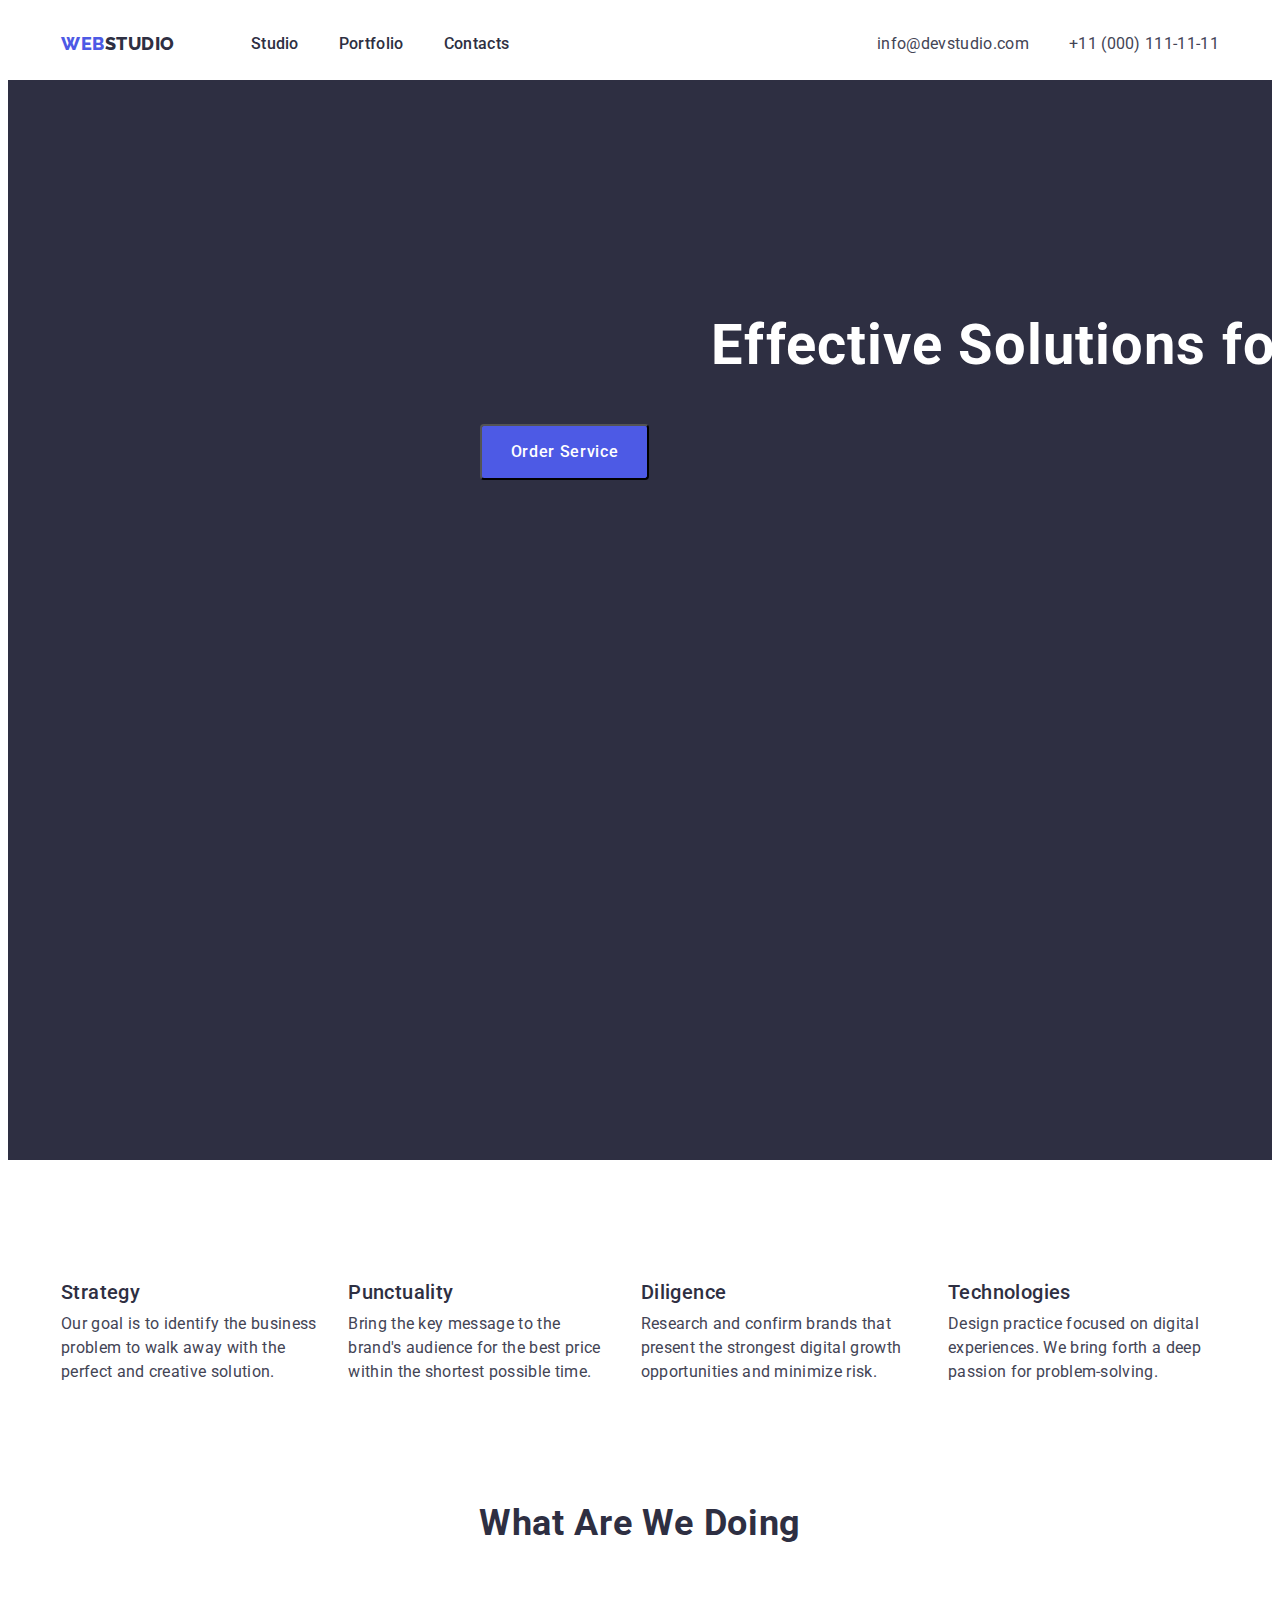
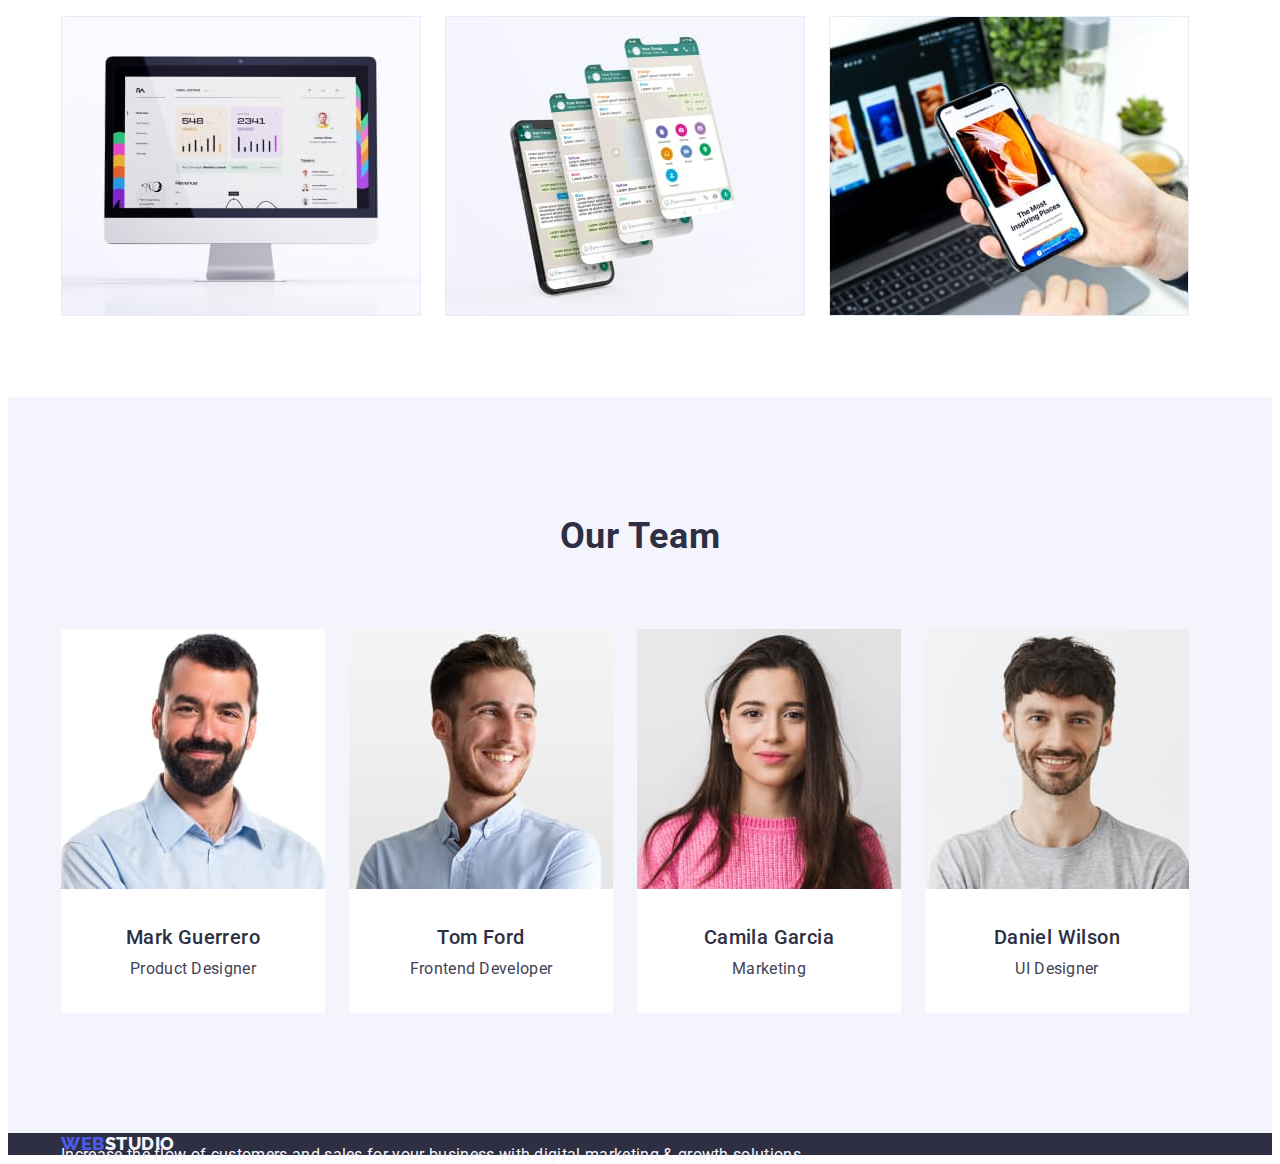
==== index.html @ 85c820a2 "finish" ====
<!DOCTYPE html>
<html lang="en">
  <head>
    <meta charset="UTF-8" />
    <meta http-equiv="X-UA-Compatible" content="IE=edge" />
    <meta name="viewport" content="width=device-width, initial-scale=1.0" />
    <title>WebStudio</title>
    <link rel="preconnect" href="https://fonts.googleapis.com" />
    <link rel="preconnect" href="https://fonts.gstatic.com" crossorigin />
    <link
      href="https://fonts.googleapis.com/css2?family=Raleway:wght@800&family=Roboto:wght@400;500;700&display=swap"
      rel="stylesheet"
    />
    <link
      rel="stylesheet"
      href="https://cdnjs.cloudflare.com/ajax/libs/modern-normalize/2.0.0/modern-normalize.min.css"
      integrity="sha512-4xo8blKMVCiXpTaLzQSLSw3KFOVPWhm/TRtuPVc4WG6kUgjH6J03IBuG7JZPkcWMxJ5huwaBpOpnwYElP/m6wg=="
      crossorigin="anonymous"
      referrerpolicy="no-referrer"
    />
    <link rel="stylesheet" href="./css/styles.css" />
  </head>
  <body>
    <header>
      <div class="container header-container">
        <nav class="header-nav">
          <a class="header-logo link" href="./index.html"
            >Web<span class="header-logo-studio">Studio</span></a
          >
          <ul class="header-list list">
            <li class="header-item">
              <a class="header-text link" href="./index.html">Studio</a>
            </li>
            <li class="header-item">
              <a class="header-text link" href="./portfolio.html">Portfolio</a>
            </li>
            <li class="header-item">
              <a class="header-text link" href="">Contacts</a>
            </li>
          </ul>
        </nav>
        <address class="header-address">
          <ul class="header-address-list list">
            <li class="header-address-item">
              <a
                class="header-address-link link"
                href="mailto:info@devstudio.com"
                >info@devstudio.com</a
              >
            </li>
            <li class="header-address-item">
              <a class="header-address-link link" href="tel:+110001111111"
                >+11 (000) 111-11-11</a
              >
            </li>
          </ul>
        </address>
      </div>
    </header>
    <main>
      <section class="main-section-button">
        <div class="container button-container">
          <h1 class="section-button-text">
            Effective Solutions for Your Business
          </h1>
          <button class="section-button" type="button">Order Service</button>
        </div>
      </section>
      <section>
        <div class="container intermedia-container">
          <h2 class="hidden-section" hidden>section2</h2>
          <ul class="intermedia-list list">
            <li class="intermedia-item">
              <h3 class="intermedia-name">Strategy</h3>
              <p class="intermedia-text">
                Our goal is to identify the business problem to walk away with
                the perfect and creative solution.
              </p>
            </li>
            <li class="intermedia-item">
              <h3 class="intermedia-name">Punctuality</h3>
              <p class="intermedia-text">
                Bring the key message to the brand's audience for the best price
                within the shortest possible time.
              </p>
            </li>
            <li class="intermedia-item">
              <h3 class="intermedia-name">Diligence</h3>
              <p class="intermedia-text">
                Research and confirm brands that present the strongest digital
                growth opportunities and minimize risk.
              </p>
            </li>
            <li class="intermedia-item">
              <h3 class="intermedia-name">Technologies</h3>
              <p class="intermedia-text">
                Design practice focused on digital experiences. We bring forth a
                deep passion for problem-solving.
              </p>
            </li>
          </ul>
        </div>
      </section>
      <section>
        <div class="container hover-container">
          <h2 class="hover">What are we doing</h2>
          <ul class="hover-list list">
            <li class="hover">
              <img
                src="./images/section-2-img-1.jpg"
                alt="media"
                width="360"
                height="300"
              />
            </li>
            <li class="hover">
              <img
                src="./images/section-2-img-2.jpg"
                alt="media"
                width="360"
                height="300"
              />
            </li>
            <li class="hover">
              <img
                src="./images/section-2-img-3.jpg"
                alt="media"
                width="360"
                height="300"
              />
            </li>
          </ul>
        </div>
      </section>
      <section class="section-team">
        <div class="container team-container">
          <h2 class="team">Our Team</h2>
          <ul class="team-list list">
            <li class="team-item">
              <img
                src="./images/team-1.jpg"
                alt="team"
                width="264"
                height="260"
              />
              <h3 class="team-name">Mark Guerrero</h3>
              <p class="team-text">Product Designer</p>
            </li>
            <li class="team-item">
              <img
                src="./images/team-2.jpg"
                alt="team"
                width="264"
                height="260"
              />
              <h3 class="team-name">Tom Ford</h3>
              <p class="team-text">Frontend Developer</p>
            </li>
            <li class="team-item">
              <img
                src="./images/team-3.jpg"
                alt="team"
                width="264"
                height="260"
              />
              <h3 class="team-name">Camila Garcia</h3>
              <p class="team-text">Marketing</p>
            </li>
            <li class="team-item">
              <img
                src="./images/team-4.jpg"
                alt="team"
                width="264"
                height="260"
              />
              <h3 class="team-name">Daniel Wilson</h3>
              <p class="team-text">UI Designer</p>
            </li>
          </ul>
        </div>
      </section>
    </main>
    <footer class="index-footer">
      <div class="container index-container">
        <a class="footer-logo link" href="./index.html"
          >Web<span class="footer-logo-studio">Studio</span></a
        >
        <p class="footer-text">
          Increase the flow of customers and sales for your business with
          digital marketing & growth solutions.
        </p>
      </div>
    </footer>
  </body>
</html>
---- css/styles.css ----
:root {
    --title-color: #2E2F42; 
    --iten-color: #434455;
    --logo-color: #4D5AE5;
    --about-color: #404BBF;
    --hero-color: #FFFFFF;
    --footer-text-color: #F4F4FD;
}

body {
    font-family: "Roboto", sans-serif;
    color: var(--iten-color);
    background-color: var(--hero-color);
}

p, h1, h2, h3, h4, h5, h6 {
    margin: 0;
}

ul, ol {
    margin: 0;
    padding: 0;
}

.list {
    list-style: none;
}

.link {
    text-decoration: none;
}

.container {
    width: 1158px;
    padding-left: 15px;
    padding-right: 15px;
    margin: 0 auto;
}

/* INDEX */

/* HEADER */

.header-container {
    display: flex;
    align-items: center;
    height: 72px;
}

.header-nav {
    display: flex;
    align-items: center;
}

.header-list {
    display: flex;
    gap: 40px;
}

.header-logo {
    font-family: 'Raleway', sans-serif;
    font-style: normal;
    font-weight: 800;
    font-size: 18px;
    line-height: 1.17;
    letter-spacing: 0.03em;
    text-transform: uppercase;
    color: var(--logo-color);
    margin-right: 76px;
}

.header-logo-studio {
    font-family: 'Raleway', sans-serif;
    font-style: normal;
    font-weight: 800;
    font-size: 18px;
    line-height: 1.17;
    letter-spacing: 0.03em;
    text-transform: uppercase;
    color: var(--title-color);
}

.header-nav {
    list-style: none;
}


.header-text {
    font-weight: 500;
    font-size: 16px;
    line-height: 1.5;
    letter-spacing: 0.02em;
    color: var(--title-color);
}

.header-text:hover,
.header-text:focus {
    color: var(--about-color);
}

/* ADDRESS */

.header-address-list {
    display: flex;
    align-items: center;
    gap: 40px;
}

.header-address {
    font-style: normal;
    margin-left: auto;
}

.header-address-link {
    font-size: 16px;
    line-height: 1.5;
    letter-spacing: 0.02em;
    color: var(--iten-color);
}

.header-address-link:hover,
.header-address-link:focus {
    color: var(--about-color);
}

/* BUTTON */

.button-container {
    padding-top: 188px;
    padding-right: 472px;
    padding-bottom: 292px;
    padding-left: 472px;
    height: 600px;
    width: 1440px;
}

.main-section-button {
    background-color: var(--title-color);
}

.section-button {
    width: 169px;
    height: 56px;
    font-family: 'Roboto', sans-serif;
    font-style: normal;
    font-weight: 500;
    font-size: 16px;
    line-height: 1.5;
    letter-spacing: 0.04em;
    color: var(--hero-color);
    cursor: pointer;
    background-color: var(--logo-color);
    margin-bottom: 48px;
    border-radius: 4px;
    min-width: 169px;
    
}

.section-button:hover, 
.section-button:focus {
    background-color: var(--about-color);
}

.section-button-text {
    font-weight: 700;
    font-size: 56px;
    line-height: 1.07;
    text-align: center;
    letter-spacing: 0.02em;
    color: var(--hero-color);
    min-width: 496px;
    margin: 48px;
    
}

/* INTERMEDIA */

.intermedia-list {
    display: flex;
    padding-top: 120px;
    padding-bottom: 120px;
    gap: 24px;
}

.intermedia-name {
    font-weight: 500;
    font-size: 20px;
    line-height: 1.2;
    letter-spacing: 0.02em;
    margin-bottom: 8px;
    color: var(--title-color)
    
}

.intermedia-text {
    font-size: 16px;
    line-height: 1.5;
    letter-spacing: 0.02em;
    color: var(--iten-color);
}

/* HOVER */

.hover-containe {
    display: flex;
    align-items: center;
    
}

.hover-list { 
    display: flex;
    align-items: center;
    gap: 24px;
}

.hover {
    font-weight: 700;
    font-size: 36px;
    line-height: 1.11;
    letter-spacing: 0.02em;
    text-transform: capitalize;
    color: var(--title-color);
    text-align: center;
    margin-bottom: 72px;
}

/* TEAM */

.section-team {
    background-color: var(--footer-text-color);
}

.team-item {
    background-color: var(--hero-color);
} 

.team-list {
    display: flex;
    margin-top: 72px;
    gap: 24px;
    padding-bottom: 120px;
}

.team {
    font-weight: 700;
    font-size: 36px;
    line-height: 1.11;
    letter-spacing: 0.02em;
    text-transform: capitalize;
    color: var(--title-color); 
    text-align: center;
    padding-top: 120px;
}


.team-name {
    font-weight: 500;
    font-size: 20px;
    line-height: 1.2;
    letter-spacing: 0.02em;
    color: var(--title-color);
    text-align: center;
    margin-top: 32px;
    margin-bottom: 8px;
}

.team-text {
    font-size: 16px;
    line-height: 1.5;
    letter-spacing: 0.02em;
    text-align: center;
    margin-bottom: 32px;
    color: var(--iten-color)  
}

/* FOOTER */

.index-container {

}

.index-footer {
    background-color: var(--title-color);
}

.footer-logo {
    font-family: 'Raleway', sans-serif;
    font-style: normal;
    font-weight: 800;
    font-size: 18px;
    line-height: 1.17;
    letter-spacing: 0.03em;
    text-transform: uppercase;
    color: var(--logo-color);
}

.footer-logo-studio {
    font-family: 'Raleway', sans-serif;
    font-style: normal;
    font-weight: 800;
    font-size: 18px;
    line-height: 1.17;
    letter-spacing: 0.03em;
    text-transform: uppercase;
    color: var(--footer-text-color);
}

.footer-text {
    font-size: 16px;
    line-height: 1.5px;
    letter-spacing: 0.02em;
    color: var(--footer-text-color); 
}

/* PORTFOLIO */

/* HEADER */

.logo {
    font-family: 'Raleway', sans-serif;
    font-style: normal;
    font-weight: 800;
    font-size: 18px;
    line-height: 1.17;
    letter-spacing: 0.03em;
    text-transform: uppercase;
    color: var(--logo-color);
}

.logo-stodio {
    font-family: 'Raleway', sans-serif;
    font-style: normal;
    font-weight: 800;
    font-size: 18px;
    line-height: 1.17;
    letter-spacing: 0.03em;
    text-transform: uppercase;
    color: var(--title-color);
}

.nav {
    display: flex;
    align-items: center;
}

.nav-list {
    display: flex;
    align-items: center;
}

.nav-text {
    font-weight: 500;
    font-size: 16px;
    line-height: 1.5;
    letter-spacing: 0.02em;
    color: var(--title-color);
}

.nav-text:hover,
.nav-text:focus {
    color: var(--about-color);
}

.address {
    font-style: normal;
    display: flex;
}

.address-list {
    list-style: none;
    display: flex;
    align-items: center;
}

.address-text {
    font-size: 16px;
    line-height: 1.5;
    letter-spacing: 0.02em;
    color: var(--iten-color);
}

.address-text:hover,
.address-text:focus {
    color: var(--about-color);
}

/* FILTERS */

.filters-list {
    display: flex;
    gap: 24px;
}

.button {
    min-width: 69px;
    height: 48px;  
    font-family: 'Roboto', sans-serif;
    font-style: normal;
    font-weight: 500;
    font-size: 16px;
    line-height: 1.5;
    letter-spacing: 0.04em;
    color: var(--logo-color);
    cursor: pointer;
    background-color: var(--footer-text-color);
}

.button:hover,
.button:focus {
    background-color: var(--about-color);
    color: var(--hero-color)
    
}

/* ROW */

.row-list {
    list-style: none;
}

.row-link {
    text-decoration: none;
}

.row-name {
    font-weight: 500;
    font-size: 20px;
    line-height: 1.2;
    letter-spacing: 0.02em;
    color: var(--title-color);
}

.row-text {
    color: var(--iten-color);
    font-size: 16px;
    line-height: 1.5;
    letter-spacing: 0.02em; 
}

/* FOOTER */

.portfolio-footer {
    background-color: var(--title-color);
}

.portfolio-logo {
    font-family: 'Raleway', sans-serif;
    font-style: normal;
    font-weight: 800;
    font-size: 18px;
    line-height: 1.17;
    letter-spacing: 0.03em;
    text-transform: uppercase;
    color: var(--logo-color);
}

.portfolio-logo-studio {
    color: var(--footer-text-color);
}

.portfolio-footer-tex {
    font-size: 16px;
    line-height: 1.5;
    letter-spacing: 0.02em;
    color: var(--footer-text-color)
}
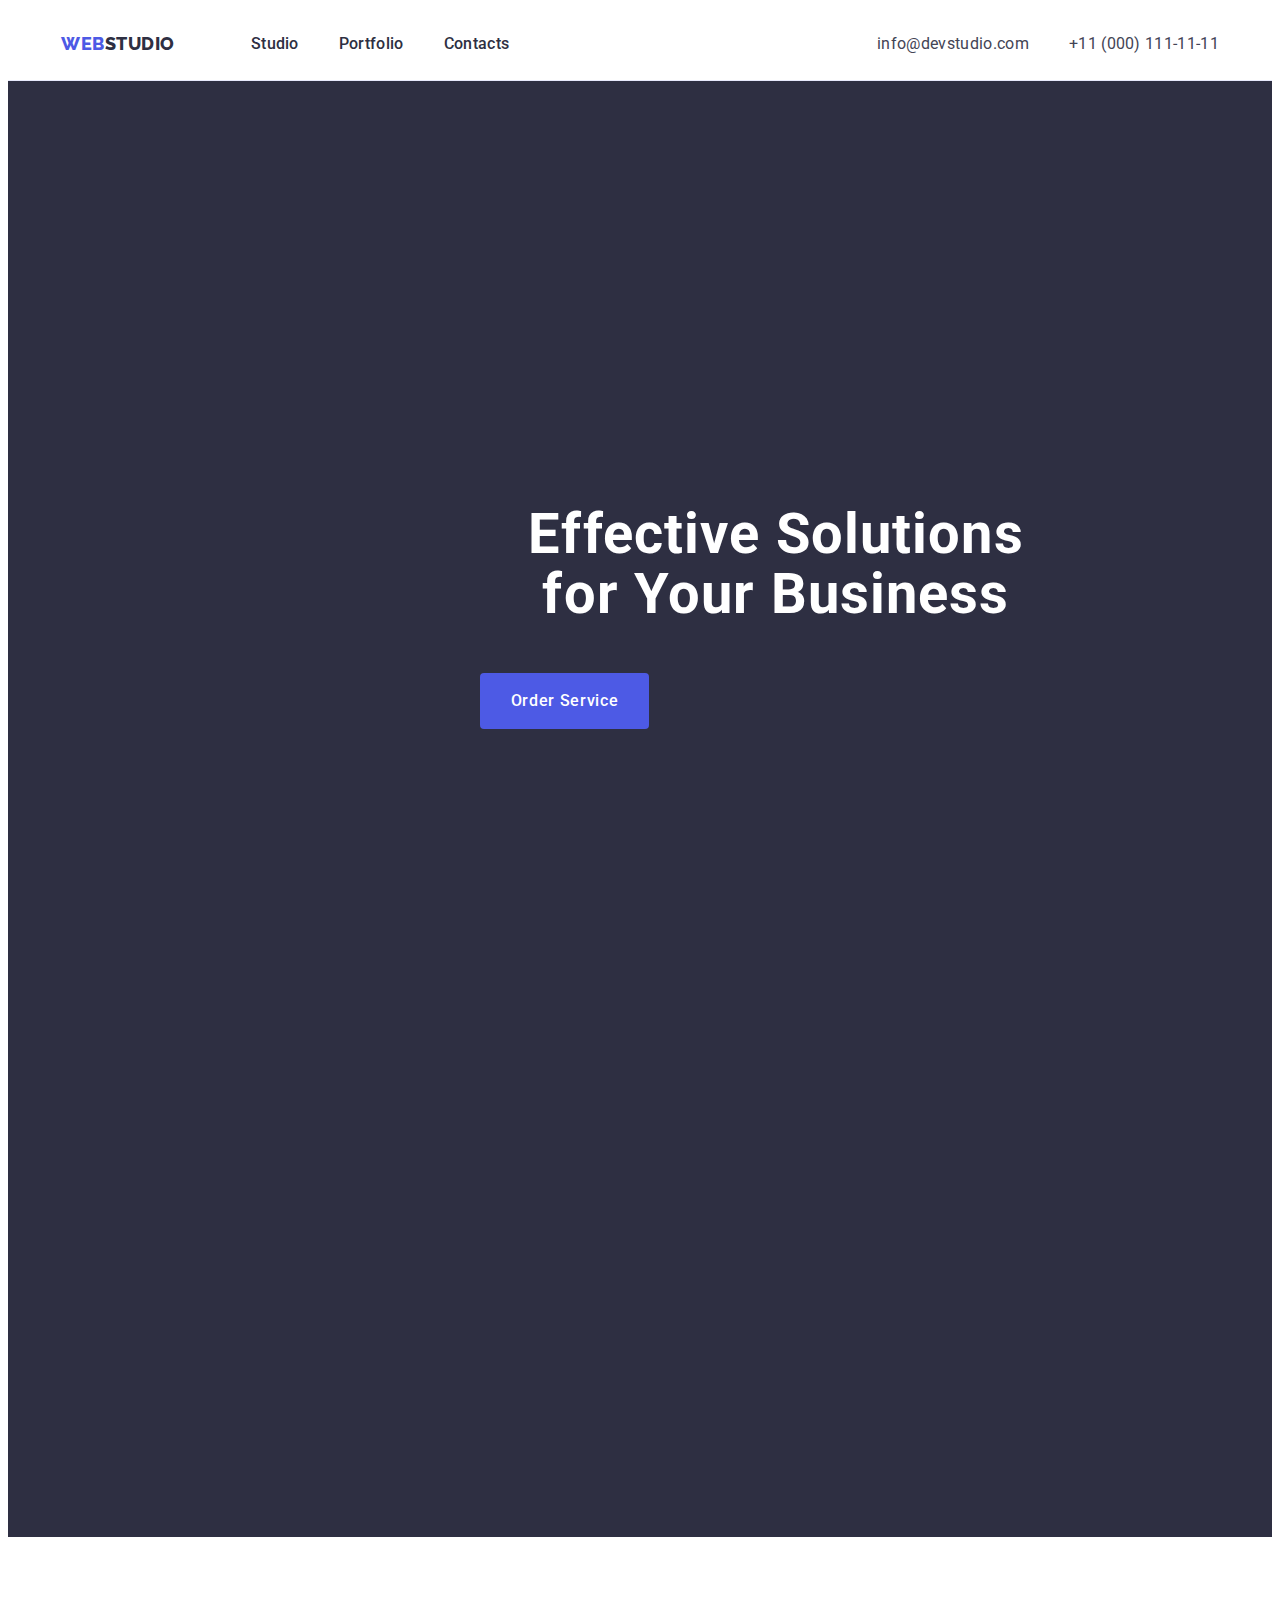
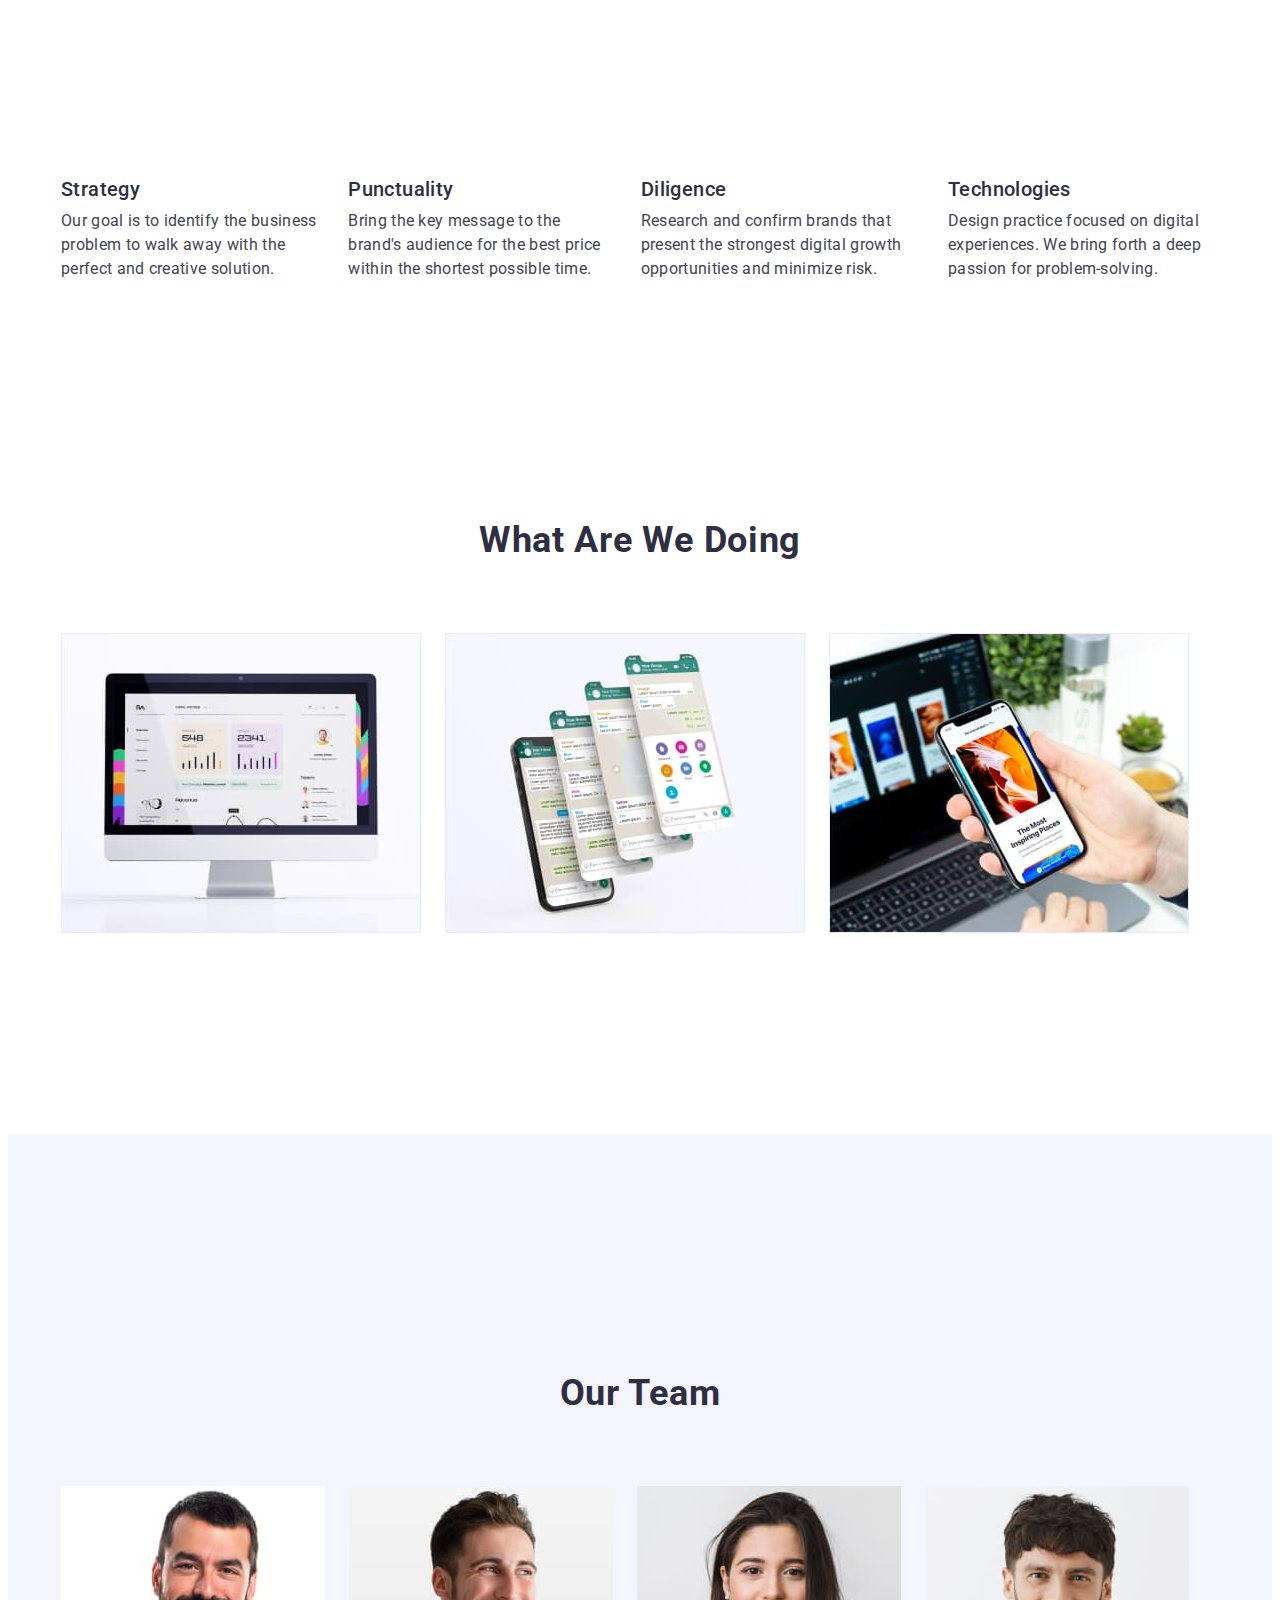
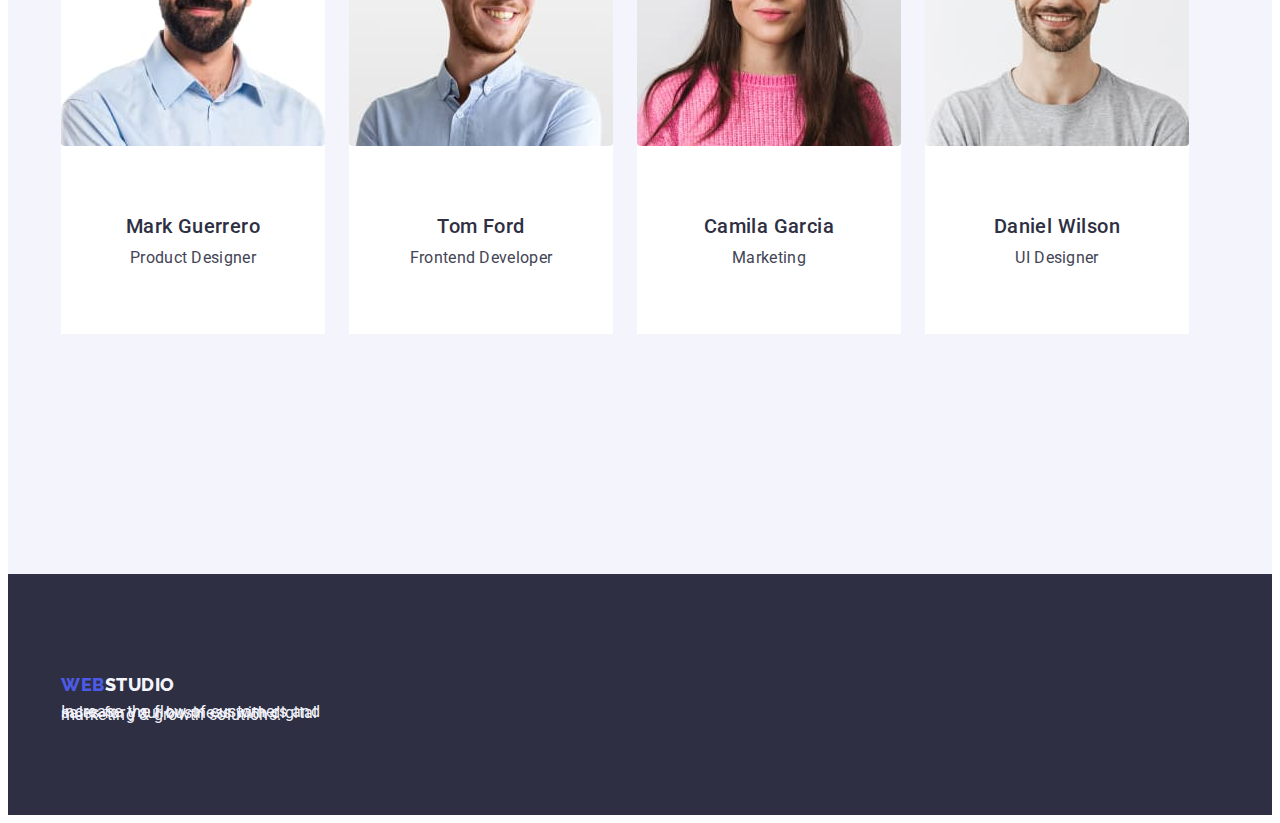
==== commit 830126b4: "finish" ====
--- a/index.html
+++ b/index.html
@@ -21,7 +21,7 @@
     <link rel="stylesheet" href="./css/styles.css" />
   </head>
   <body>
-    <header>
+    <header class="header-index">
       <div class="container header-container">
         <nav class="header-nav">
           <a class="header-logo link" href="./index.html"
@@ -66,7 +66,7 @@
           <button class="section-button" type="button">Order Service</button>
         </div>
       </section>
-      <section>
+      <section class="section-intermedia">
         <div class="container intermedia-container">
           <h2 class="hidden-section" hidden>section2</h2>
           <ul class="intermedia-list list">
@@ -101,7 +101,7 @@
           </ul>
         </div>
       </section>
-      <section>
+      <section class="section-hover">
         <div class="container hover-container">
           <h2 class="hover">What are we doing</h2>
           <ul class="hover-list list">
@@ -138,43 +138,55 @@
           <ul class="team-list list">
             <li class="team-item">
               <img
+                class="team-img"
                 src="./images/team-1.jpg"
                 alt="team"
                 width="264"
                 height="260"
               />
-              <h3 class="team-name">Mark Guerrero</h3>
-              <p class="team-text">Product Designer</p>
-            </li>
-            <li class="team-item">
-              <img
+              <div class="team-text-container">
+                <h3 class="team-name">Mark Guerrero</h3>
+                <p class="team-text">Product Designer</p>
+              </div>
+            </li>
+            <li class="team-item">
+              <img
+                class="team-img"
                 src="./images/team-2.jpg"
                 alt="team"
                 width="264"
                 height="260"
               />
-              <h3 class="team-name">Tom Ford</h3>
-              <p class="team-text">Frontend Developer</p>
-            </li>
-            <li class="team-item">
-              <img
+              <div class="team-text-container">
+                <h3 class="team-name">Tom Ford</h3>
+                <p class="team-text">Frontend Developer</p>
+              </div>
+            </li>
+            <li class="team-item">
+              <img
+                class="team-img"
                 src="./images/team-3.jpg"
                 alt="team"
                 width="264"
                 height="260"
               />
-              <h3 class="team-name">Camila Garcia</h3>
-              <p class="team-text">Marketing</p>
-            </li>
-            <li class="team-item">
-              <img
+              <div class="team-text-container">
+                <h3 class="team-name">Camila Garcia</h3>
+                <p class="team-text">Marketing</p>
+              </div>
+            </li>
+            <li class="team-item">
+              <img
+                class="team-img"
                 src="./images/team-4.jpg"
                 alt="team"
                 width="264"
                 height="260"
               />
-              <h3 class="team-name">Daniel Wilson</h3>
-              <p class="team-text">UI Designer</p>
+              <div class="team-text-container">
+                <h3 class="team-name">Daniel Wilson</h3>
+                <p class="team-text">UI Designer</p>
+              </div>
             </li>
           </ul>
         </div>
--- a/css/styles.css
+++ b/css/styles.css
@@ -41,6 +41,10 @@
 
 /* HEADER */
 
+.header-index {
+    border-bottom: 1px solid #e7e9fc;
+}
+
 .header-container {
     display: flex;
     align-items: center;
@@ -90,7 +94,8 @@
     font-size: 16px;
     line-height: 1.5;
     letter-spacing: 0.02em;
-    color: var(--title-color);
+    color: var(--title-color); 
+    padding: 24px 0 24px
 }
 
 .header-text:hover,
@@ -124,6 +129,10 @@
 }
 
 /* BUTTON */
+
+.main-section-button {
+    padding: 188px 0 188px;
+}
 
 .button-container {
     padding-top: 188px;
@@ -153,7 +162,8 @@
     margin-bottom: 48px;
     border-radius: 4px;
     min-width: 169px;
-    
+    display: block;
+    border: none;
 }
 
 .section-button:hover, 
@@ -168,12 +178,16 @@
     text-align: center;
     letter-spacing: 0.02em;
     color: var(--hero-color);
-    min-width: 496px;
+    max-width: 496px;
     margin: 48px;
     
 }
 
 /* INTERMEDIA */
+
+.section-intermedia {
+    padding: 120px 0 120px;
+}
 
 .intermedia-list {
     display: flex;
@@ -188,8 +202,8 @@
     line-height: 1.2;
     letter-spacing: 0.02em;
     margin-bottom: 8px;
-    color: var(--title-color)
-    
+    width: calc((100% - 72px) / 4);
+    color: var(--title-color);
 }
 
 .intermedia-text {
@@ -200,6 +214,10 @@
 }
 
 /* HOVER */
+
+.section-hover {
+    padding-bottom: 120px;
+}
 
 .hover-containe {
     display: flex;
@@ -228,6 +246,15 @@
 
 .section-team {
     background-color: var(--footer-text-color);
+    padding: 120px 0 120px;
+}
+
+.team-img {
+    border-radius: 0px 0px 4px 4px;
+}
+
+.team-text-container {
+    padding: 32px 16px;
 }
 
 .team-item {
@@ -250,6 +277,7 @@
     color: var(--title-color); 
     text-align: center;
     padding-top: 120px;
+    margin-bottom: 72px;
 }
 
 
@@ -275,12 +303,10 @@
 
 /* FOOTER */
 
-.index-container {
-
-}
 
 .index-footer {
     background-color: var(--title-color);
+    padding: 100px 0;
 }
 
 .footer-logo {
@@ -292,6 +318,8 @@
     letter-spacing: 0.03em;
     text-transform: uppercase;
     color: var(--logo-color);
+    display: inline-block;
+    margin-bottom: 16px;
 }
 
 .footer-logo-studio {
@@ -309,13 +337,22 @@
     font-size: 16px;
     line-height: 1.5px;
     letter-spacing: 0.02em;
-    color: var(--footer-text-color); 
+    color: var(--footer-text-color);
+    max-width: 264px; 
 }
 
 /* PORTFOLIO */
 
 /* HEADER */
 
+.header-portfolio {
+    border-bottom: 1px solid #e7e9fc;
+}
+
+.prt-header-container {
+    display: flex;
+}
+
 .logo {
     font-family: 'Raleway', sans-serif;
     font-style: normal;
@@ -325,6 +362,7 @@
     letter-spacing: 0.03em;
     text-transform: uppercase;
     color: var(--logo-color);
+    margin-right: 76px;
 }
 
 .logo-stodio {
@@ -345,7 +383,7 @@
 
 .nav-list {
     display: flex;
-    align-items: center;
+    gap: 40px;
 }
 
 .nav-text {
@@ -354,6 +392,7 @@
     line-height: 1.5;
     letter-spacing: 0.02em;
     color: var(--title-color);
+    padding: 24px 0;
 }
 
 .nav-text:hover,
@@ -369,7 +408,8 @@
 .address-list {
     list-style: none;
     display: flex;
-    align-items: center;
+    gap: 40px;
+    margin-left: 332px;
 }
 
 .address-text {
@@ -386,9 +426,16 @@
 
 /* FILTERS */
 
+.filters {
+    padding-top: 96px;
+    padding-bottom: 120px;
+}
+
 .filters-list {
     display: flex;
     gap: 24px;
+    justify-content: center;
+    margin-bottom: 72px;
 }
 
 .button {
@@ -403,19 +450,26 @@
     color: var(--logo-color);
     cursor: pointer;
     background-color: var(--footer-text-color);
+    padding: 12px 24px;
+    border: 1px solid #e7e9fc;
+    border-radius: 4px;
 }
 
 .button:hover,
 .button:focus {
     background-color: var(--about-color);
-    color: var(--hero-color)
-    
+    color: var(--hero-color);
+    border: 1px solid transparent;
 }
 
 /* ROW */
 
 .row-list {
     list-style: none;
+    display: flex;
+    flex-wrap: wrap;
+    column-gap: 24px;
+    row-gap: 48px;
 }
 
 .row-link {
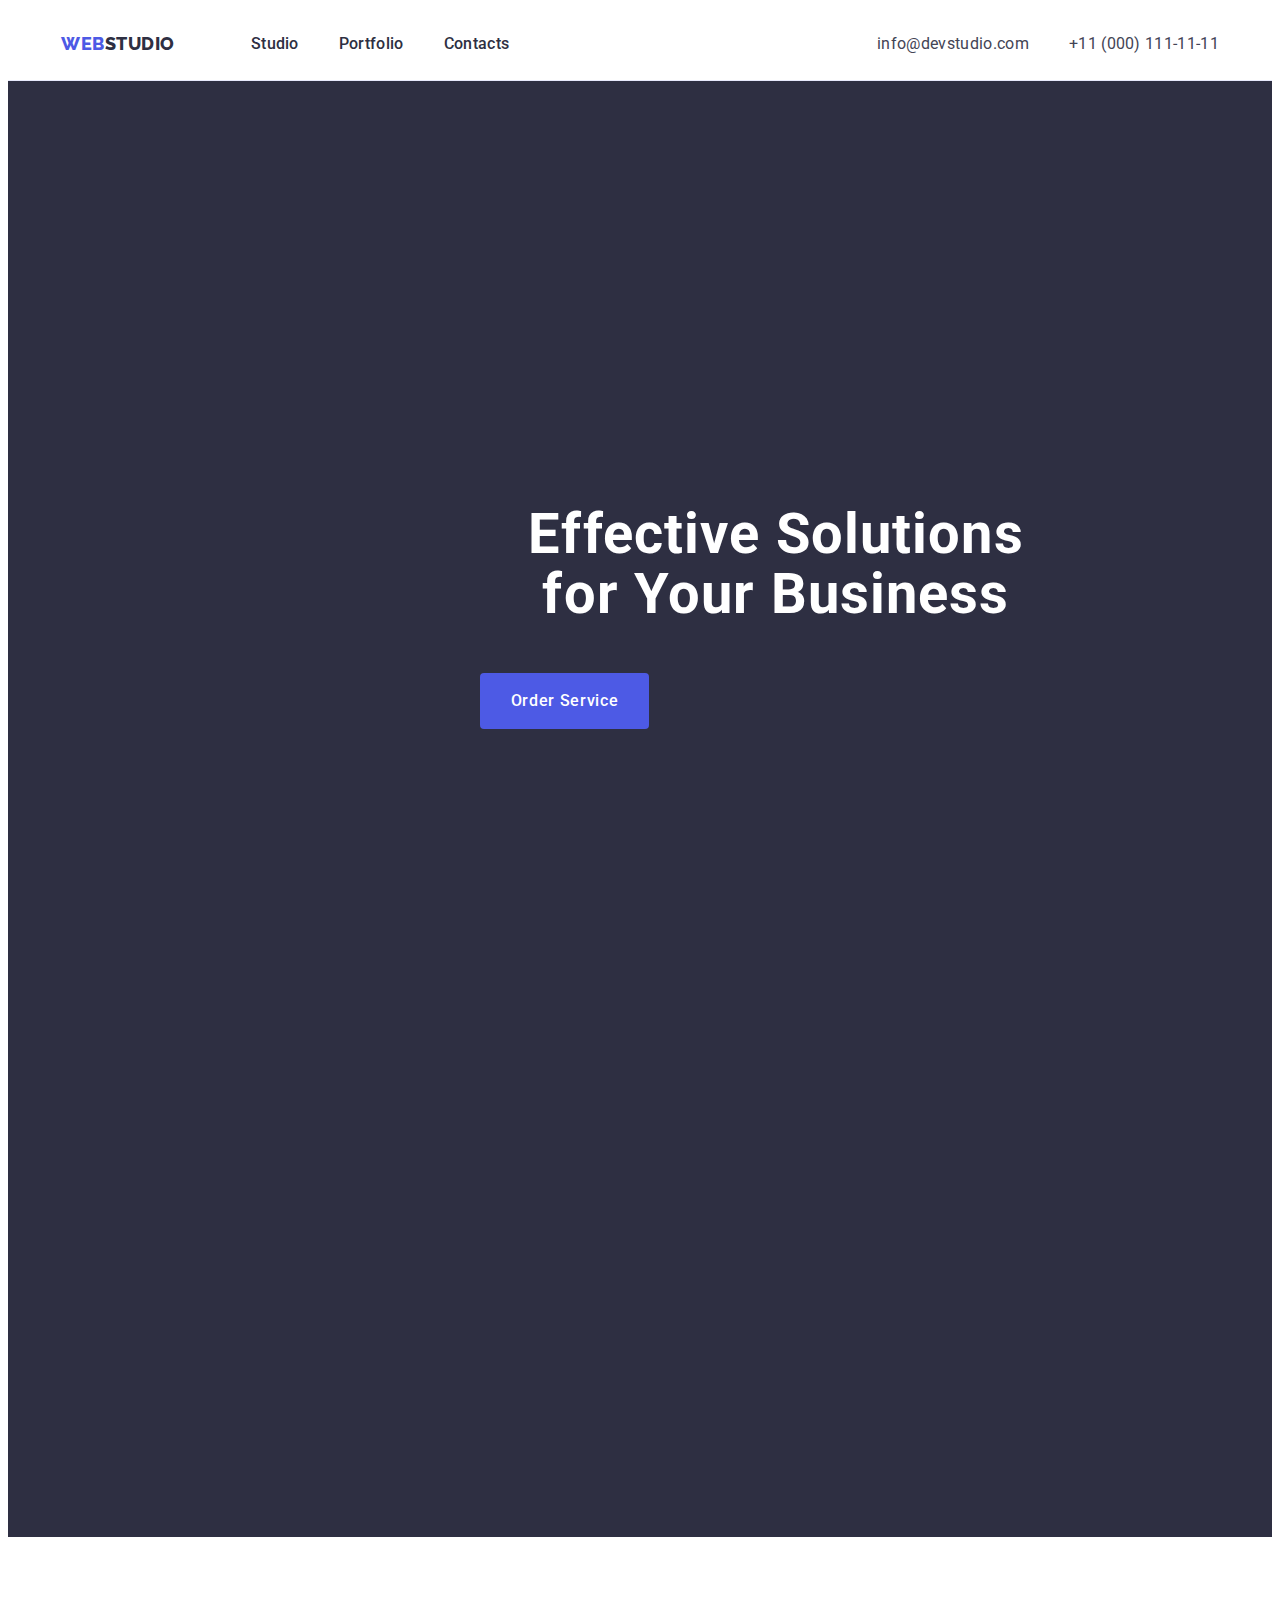
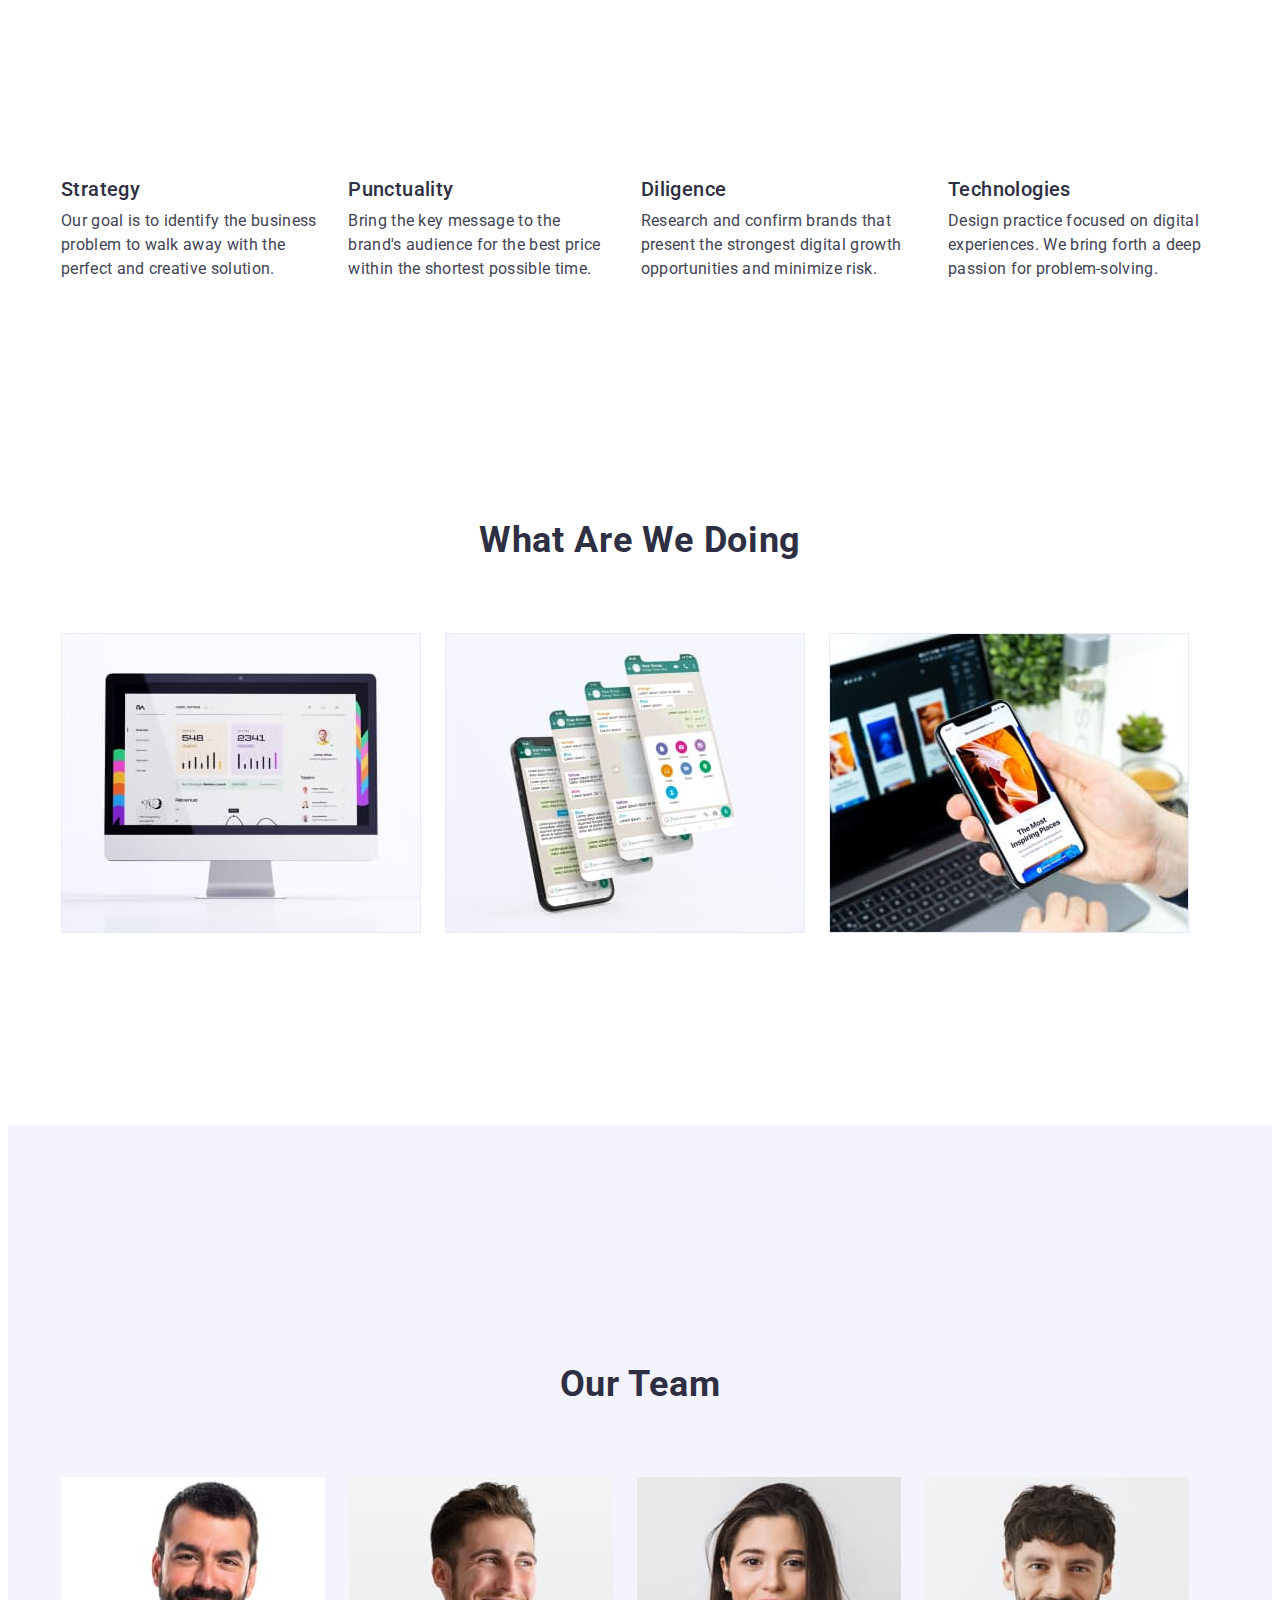
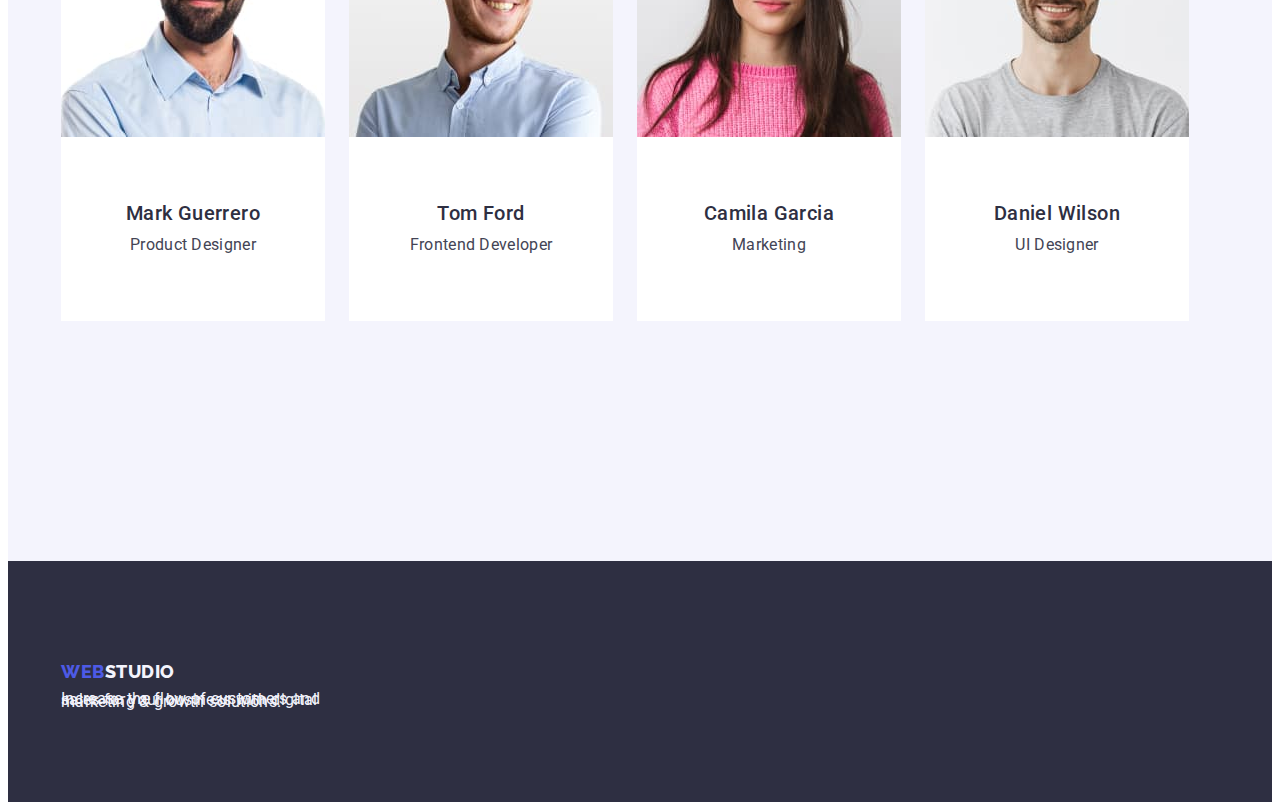
==== commit 62edf080: "finish" ====
--- a/index.html
+++ b/index.html
@@ -107,6 +107,7 @@
           <ul class="hover-list list">
             <li class="hover">
               <img
+                class="team-img"
                 src="./images/section-2-img-1.jpg"
                 alt="media"
                 width="360"
@@ -115,6 +116,7 @@
             </li>
             <li class="hover">
               <img
+                class="team-img"
                 src="./images/section-2-img-2.jpg"
                 alt="media"
                 width="360"
@@ -123,6 +125,7 @@
             </li>
             <li class="hover">
               <img
+                class="team-img"
                 src="./images/section-2-img-3.jpg"
                 alt="media"
                 width="360"
--- a/css/styles.css
+++ b/css/styles.css
@@ -185,6 +185,12 @@
 
 /* INTERMEDIA */
 
+.visually-hedden
+
+.hidden-section {
+
+}
+
 .section-intermedia {
     padding: 120px 0 120px;
 }
@@ -202,7 +208,7 @@
     line-height: 1.2;
     letter-spacing: 0.02em;
     margin-bottom: 8px;
-    width: calc((100% - 72px) / 4);
+    width: calc((100%-72px)/4);
     color: var(--title-color);
 }
 
@@ -250,7 +256,7 @@
 }
 
 .team-img {
-    border-radius: 0px 0px 4px 4px;
+    display: block;
 }
 
 .team-text-container {
@@ -464,6 +470,21 @@
 
 /* ROW */
 
+.row-link {
+    width: calc((100%-48px)/3);
+}
+
+.row-img {
+    padding: 32px 16px;
+    border: 1px solid #e7e9fc;
+    border-top: none;
+    margin-bottom: 8px;
+}
+
+.img-portfolio {
+    display: block;
+}
+
 .row-list {
     list-style: none;
     display: flex;
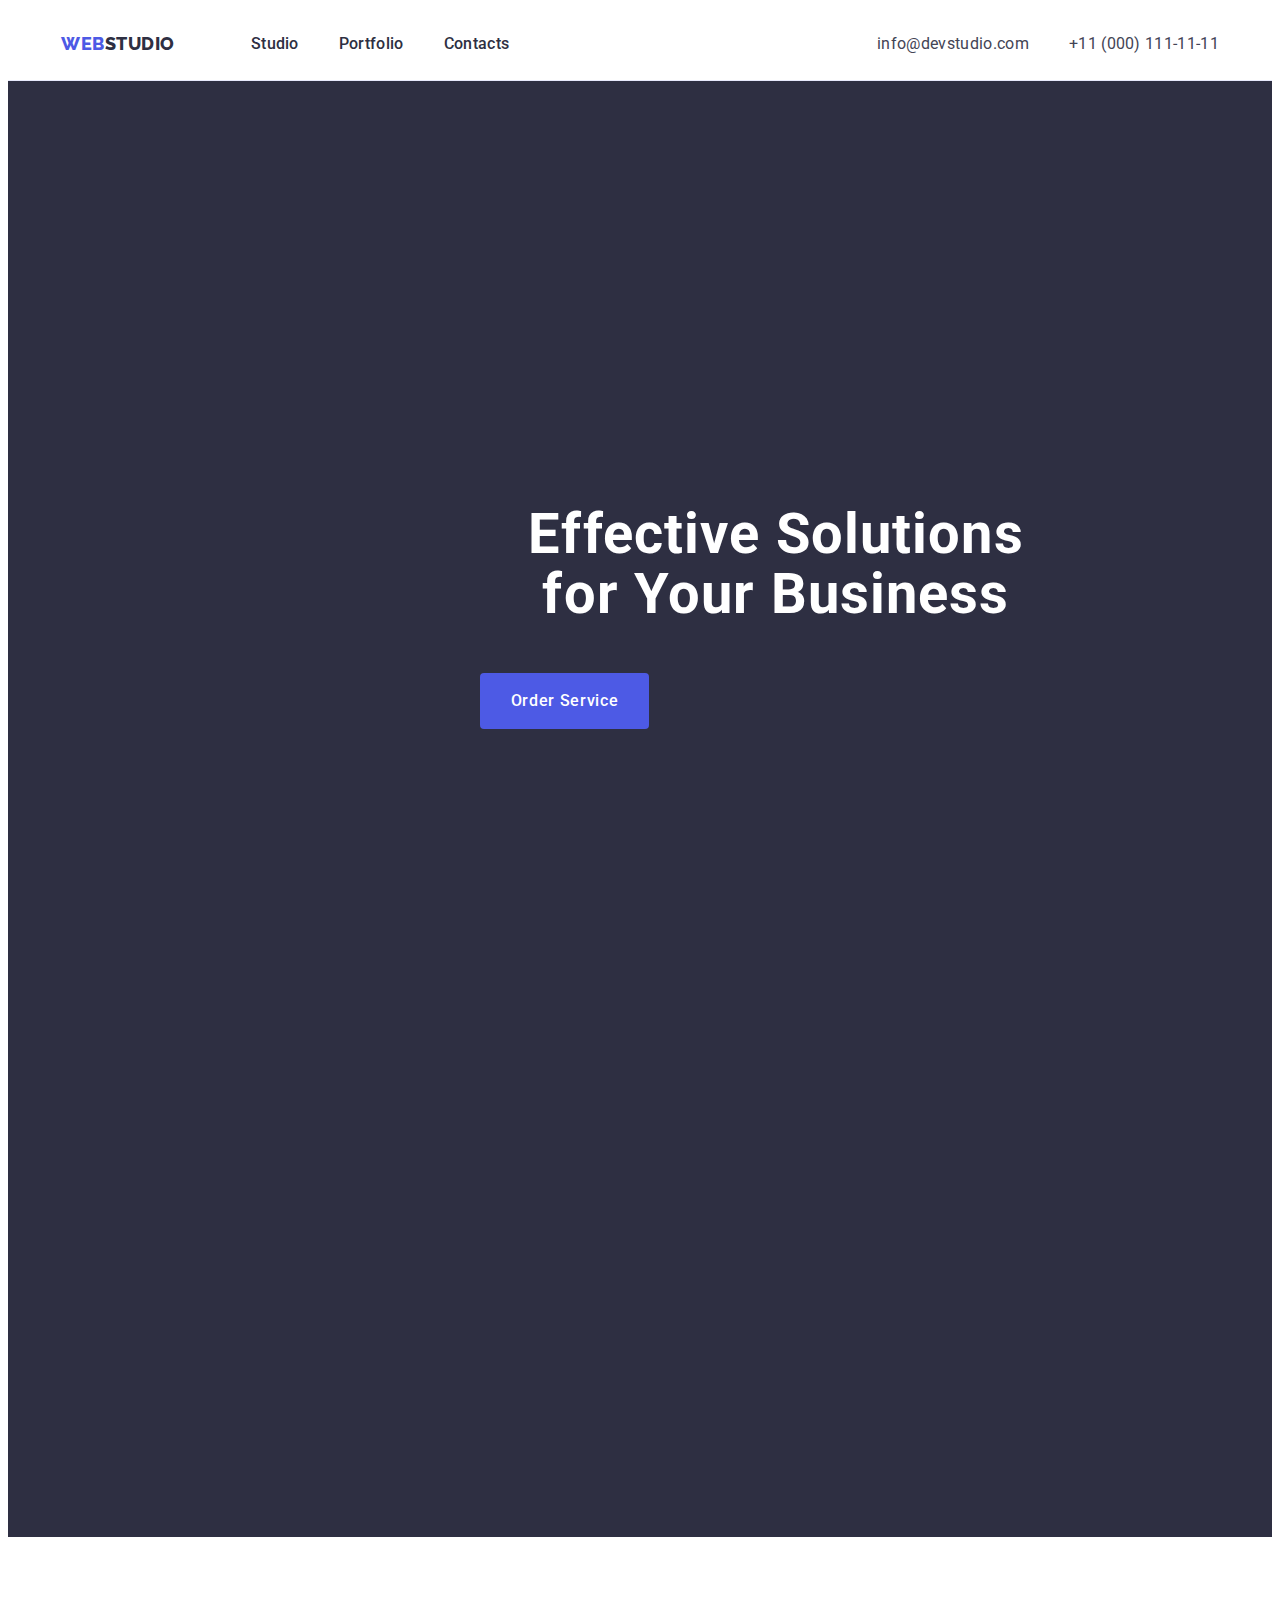
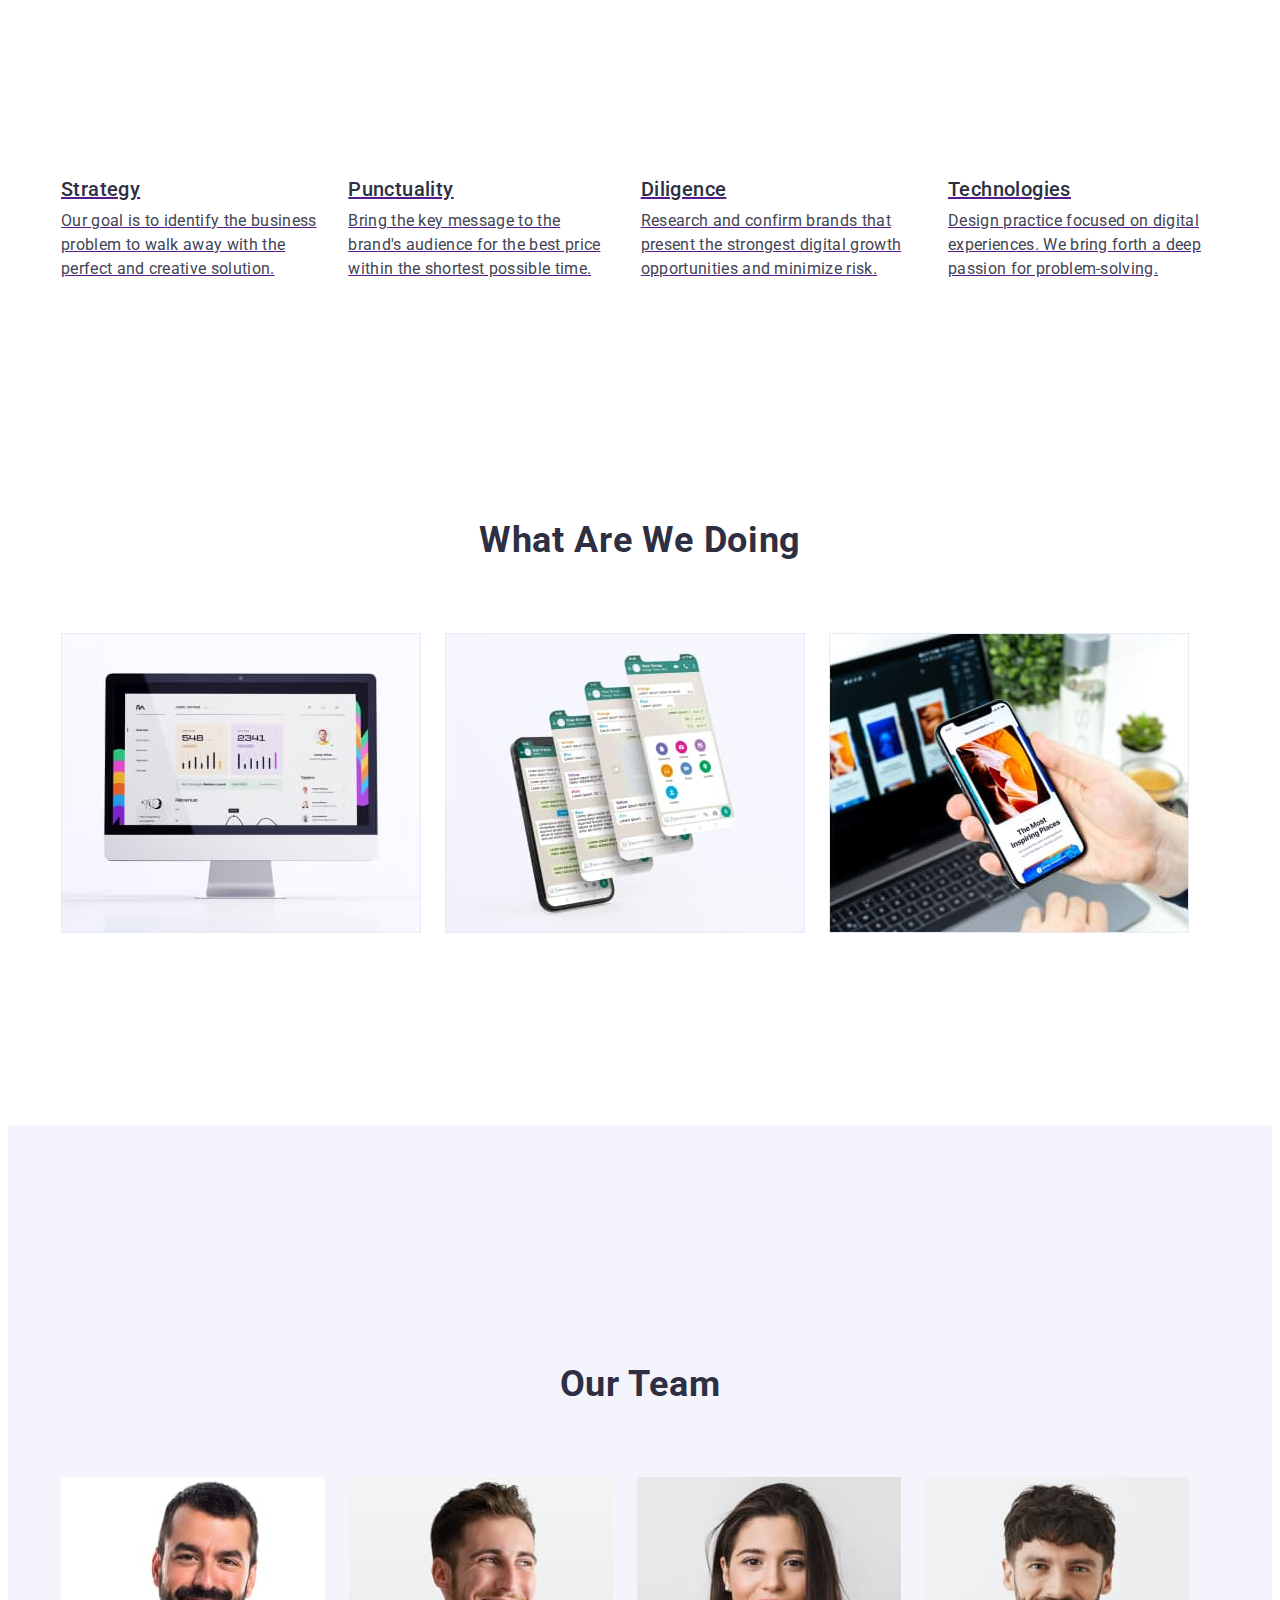
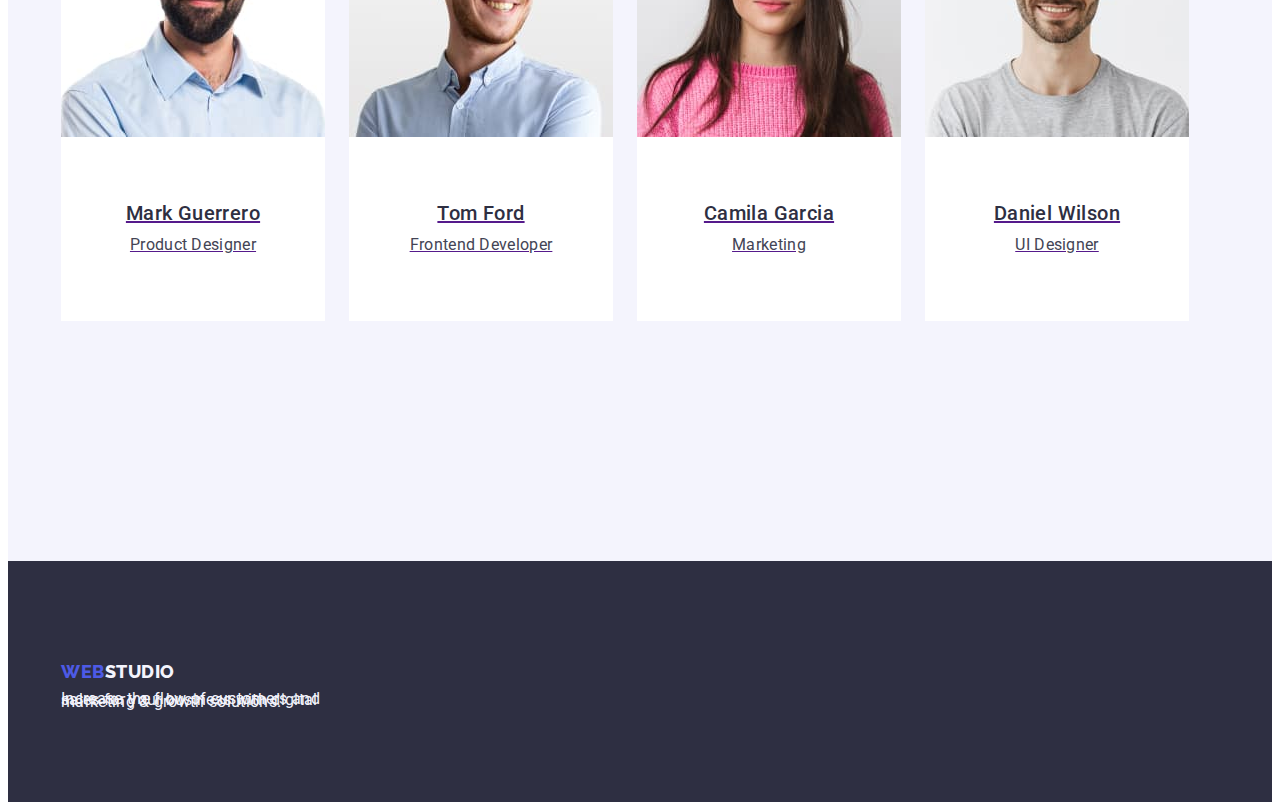
==== commit 787ceedb: "finish" ====
--- a/index.html
+++ b/index.html
@@ -68,35 +68,43 @@
       </section>
       <section class="section-intermedia">
         <div class="container intermedia-container">
-          <h2 class="hidden-section" hidden>section2</h2>
+          <h2 class="hidden-section visually-hidden" hidden>section2</h2>
           <ul class="intermedia-list list">
             <li class="intermedia-item">
-              <h3 class="intermedia-name">Strategy</h3>
-              <p class="intermedia-text">
-                Our goal is to identify the business problem to walk away with
-                the perfect and creative solution.
-              </p>
-            </li>
-            <li class="intermedia-item">
-              <h3 class="intermedia-name">Punctuality</h3>
-              <p class="intermedia-text">
-                Bring the key message to the brand's audience for the best price
-                within the shortest possible time.
-              </p>
-            </li>
-            <li class="intermedia-item">
-              <h3 class="intermedia-name">Diligence</h3>
-              <p class="intermedia-text">
-                Research and confirm brands that present the strongest digital
-                growth opportunities and minimize risk.
-              </p>
-            </li>
-            <li class="intermedia-item">
-              <h3 class="intermedia-name">Technologies</h3>
-              <p class="intermedia-text">
-                Design practice focused on digital experiences. We bring forth a
-                deep passion for problem-solving.
-              </p>
+              <a class="intermedia-link" href="">
+                <h3 class="intermedia-name">Strategy</h3>
+                <p class="intermedia-text">
+                  Our goal is to identify the business problem to walk away with
+                  the perfect and creative solution.
+                </p>
+              </a>
+            </li>
+            <li class="intermedia-item">
+              <a class="intermedia-link" href="">
+                <h3 class="intermedia-name">Punctuality</h3>
+                <p class="intermedia-text">
+                  Bring the key message to the brand's audience for the best
+                  price within the shortest possible time.
+                </p>
+              </a>
+            </li>
+            <li class="intermedia-item">
+              <a class="intermedia-link" href="">
+                <h3 class="intermedia-name">Diligence</h3>
+                <p class="intermedia-text">
+                  Research and confirm brands that present the strongest digital
+                  growth opportunities and minimize risk.
+                </p>
+              </a>
+            </li>
+            <li class="intermedia-item">
+              <a class="intermedia-link" href="">
+                <h3 class="intermedia-name">Technologies</h3>
+                <p class="intermedia-text">
+                  Design practice focused on digital experiences. We bring forth
+                  a deep passion for problem-solving.
+                </p>
+              </a>
             </li>
           </ul>
         </div>
@@ -140,56 +148,64 @@
           <h2 class="team">Our Team</h2>
           <ul class="team-list list">
             <li class="team-item">
-              <img
-                class="team-img"
-                src="./images/team-1.jpg"
-                alt="team"
-                width="264"
-                height="260"
-              />
-              <div class="team-text-container">
-                <h3 class="team-name">Mark Guerrero</h3>
-                <p class="team-text">Product Designer</p>
-              </div>
-            </li>
-            <li class="team-item">
-              <img
-                class="team-img"
-                src="./images/team-2.jpg"
-                alt="team"
-                width="264"
-                height="260"
-              />
-              <div class="team-text-container">
-                <h3 class="team-name">Tom Ford</h3>
-                <p class="team-text">Frontend Developer</p>
-              </div>
-            </li>
-            <li class="team-item">
-              <img
-                class="team-img"
-                src="./images/team-3.jpg"
-                alt="team"
-                width="264"
-                height="260"
-              />
-              <div class="team-text-container">
-                <h3 class="team-name">Camila Garcia</h3>
-                <p class="team-text">Marketing</p>
-              </div>
-            </li>
-            <li class="team-item">
-              <img
-                class="team-img"
-                src="./images/team-4.jpg"
-                alt="team"
-                width="264"
-                height="260"
-              />
-              <div class="team-text-container">
-                <h3 class="team-name">Daniel Wilson</h3>
-                <p class="team-text">UI Designer</p>
-              </div>
+              <a class="team-link" href="">
+                <img
+                  class="team-img"
+                  src="./images/team-1.jpg"
+                  alt="team"
+                  width="264"
+                  height="260"
+                />
+                <div class="team-text-container">
+                  <h3 class="team-name">Mark Guerrero</h3>
+                  <p class="team-text">Product Designer</p>
+                </div>
+              </a>
+            </li>
+            <li class="team-item">
+              <a class="team-link" href="">
+                <img
+                  class="team-img"
+                  src="./images/team-2.jpg"
+                  alt="team"
+                  width="264"
+                  height="260"
+                />
+                <div class="team-text-container">
+                  <h3 class="team-name">Tom Ford</h3>
+                  <p class="team-text">Frontend Developer</p>
+                </div>
+              </a>
+            </li>
+            <li class="team-item">
+              <a class="team-link" href="">
+                <img
+                  class="team-img"
+                  src="./images/team-3.jpg"
+                  alt="team"
+                  width="264"
+                  height="260"
+                />
+                <div class="team-text-container">
+                  <h3 class="team-name">Camila Garcia</h3>
+                  <p class="team-text">Marketing</p>
+                </div>
+              </a>
+            </li>
+            <li class="team-item">
+              <a class="team-link" href="">
+                <img
+                  class="team-img"
+                  src="./images/team-4.jpg"
+                  alt="team"
+                  width="264"
+                  height="260"
+                />
+                <div class="team-text-container">
+                  <h3 class="team-name">Daniel Wilson</h3>
+                  <p class="team-text">UI Designer</p>
+                </div>
+              </a>
             </li>
           </ul>
         </div>
--- a/css/styles.css
+++ b/css/styles.css
@@ -185,10 +185,8 @@
 
 /* INTERMEDIA */
 
-.visually-hedden
-
-.hidden-section {
-
+.intermedia-link {
+    width: calc((100%-72px)/4);
 }
 
 .section-intermedia {
@@ -208,7 +206,6 @@
     line-height: 1.2;
     letter-spacing: 0.02em;
     margin-bottom: 8px;
-    width: calc((100%-72px)/4);
     color: var(--title-color);
 }
 
@@ -249,6 +246,11 @@
 }
 
 /* TEAM */
+
+.team-link {
+    width: calc((100% - 72px)/4);
+    border-radius: 0px 0px 4px 4px;
+}
 
 .section-team {
     background-color: var(--footer-text-color);
@@ -503,6 +505,7 @@
     line-height: 1.2;
     letter-spacing: 0.02em;
     color: var(--title-color);
+    margin-bottom: 8px;
 }
 
 .row-text {
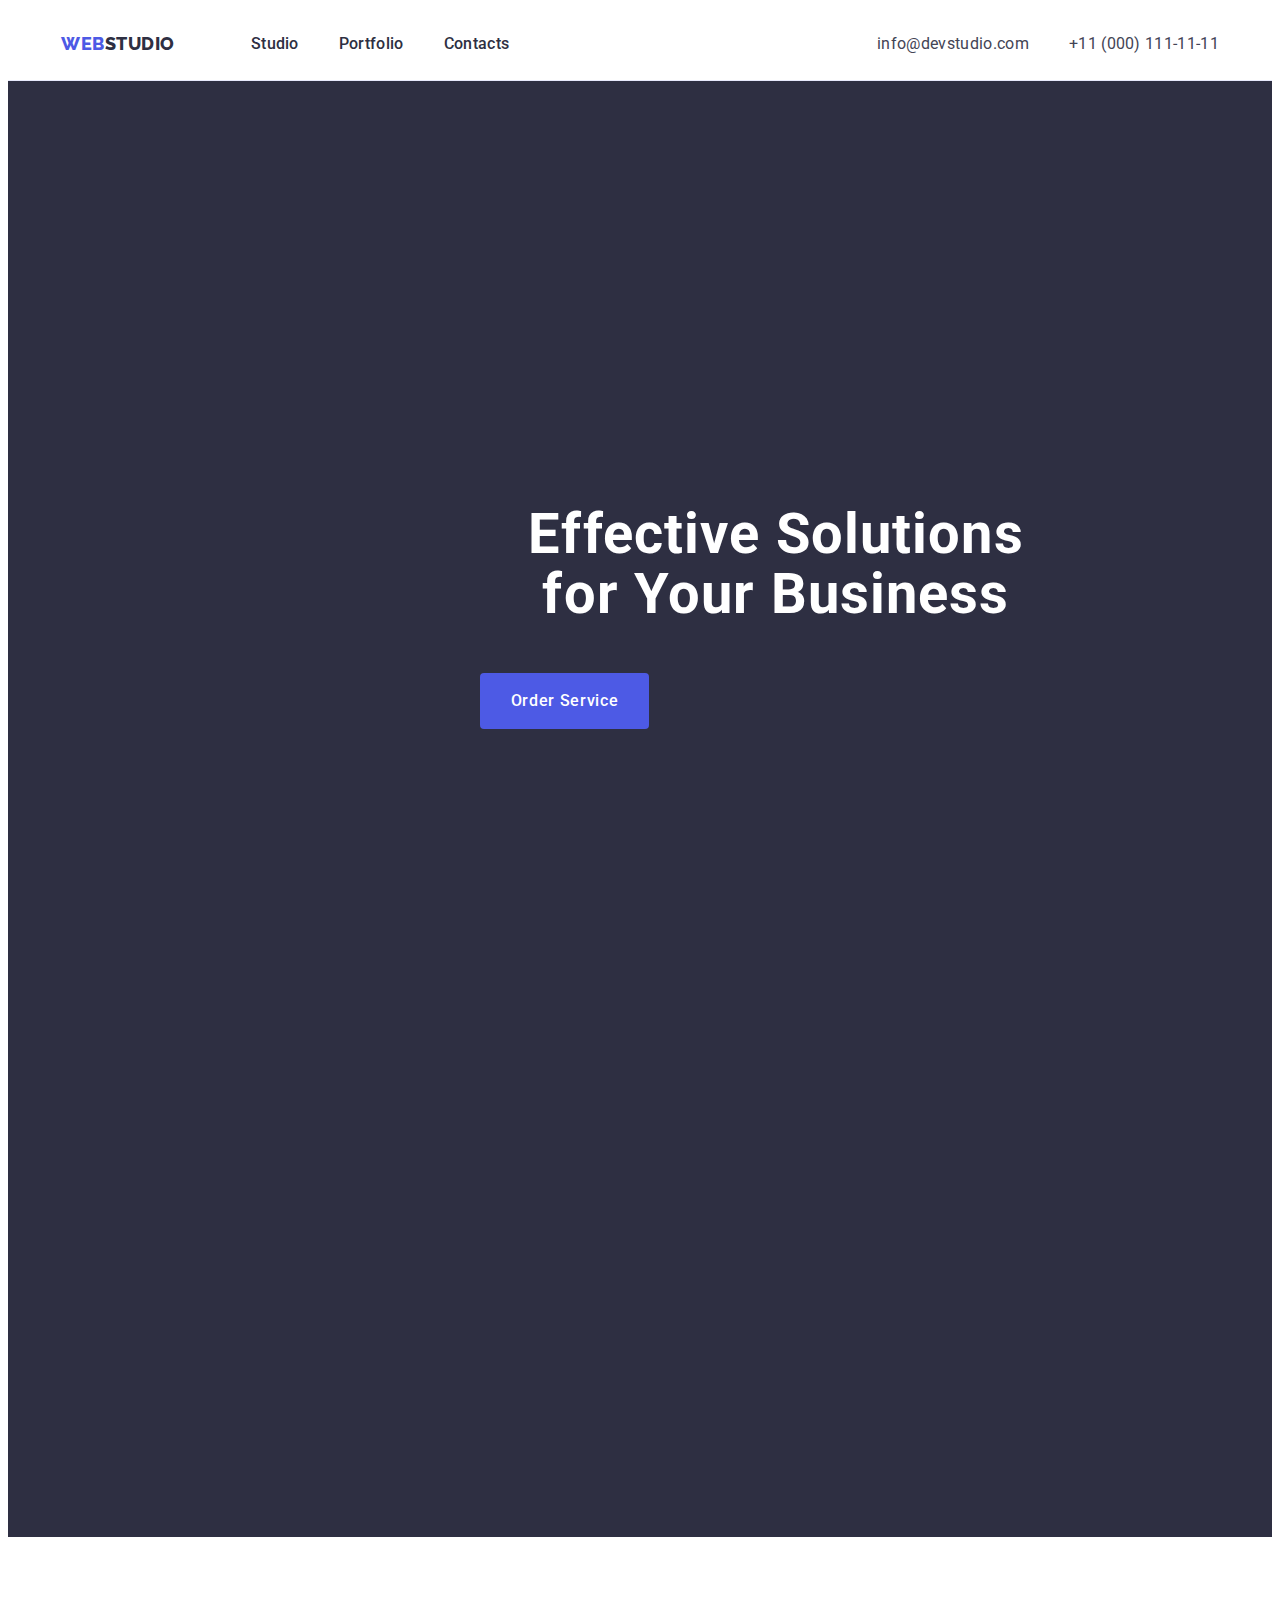
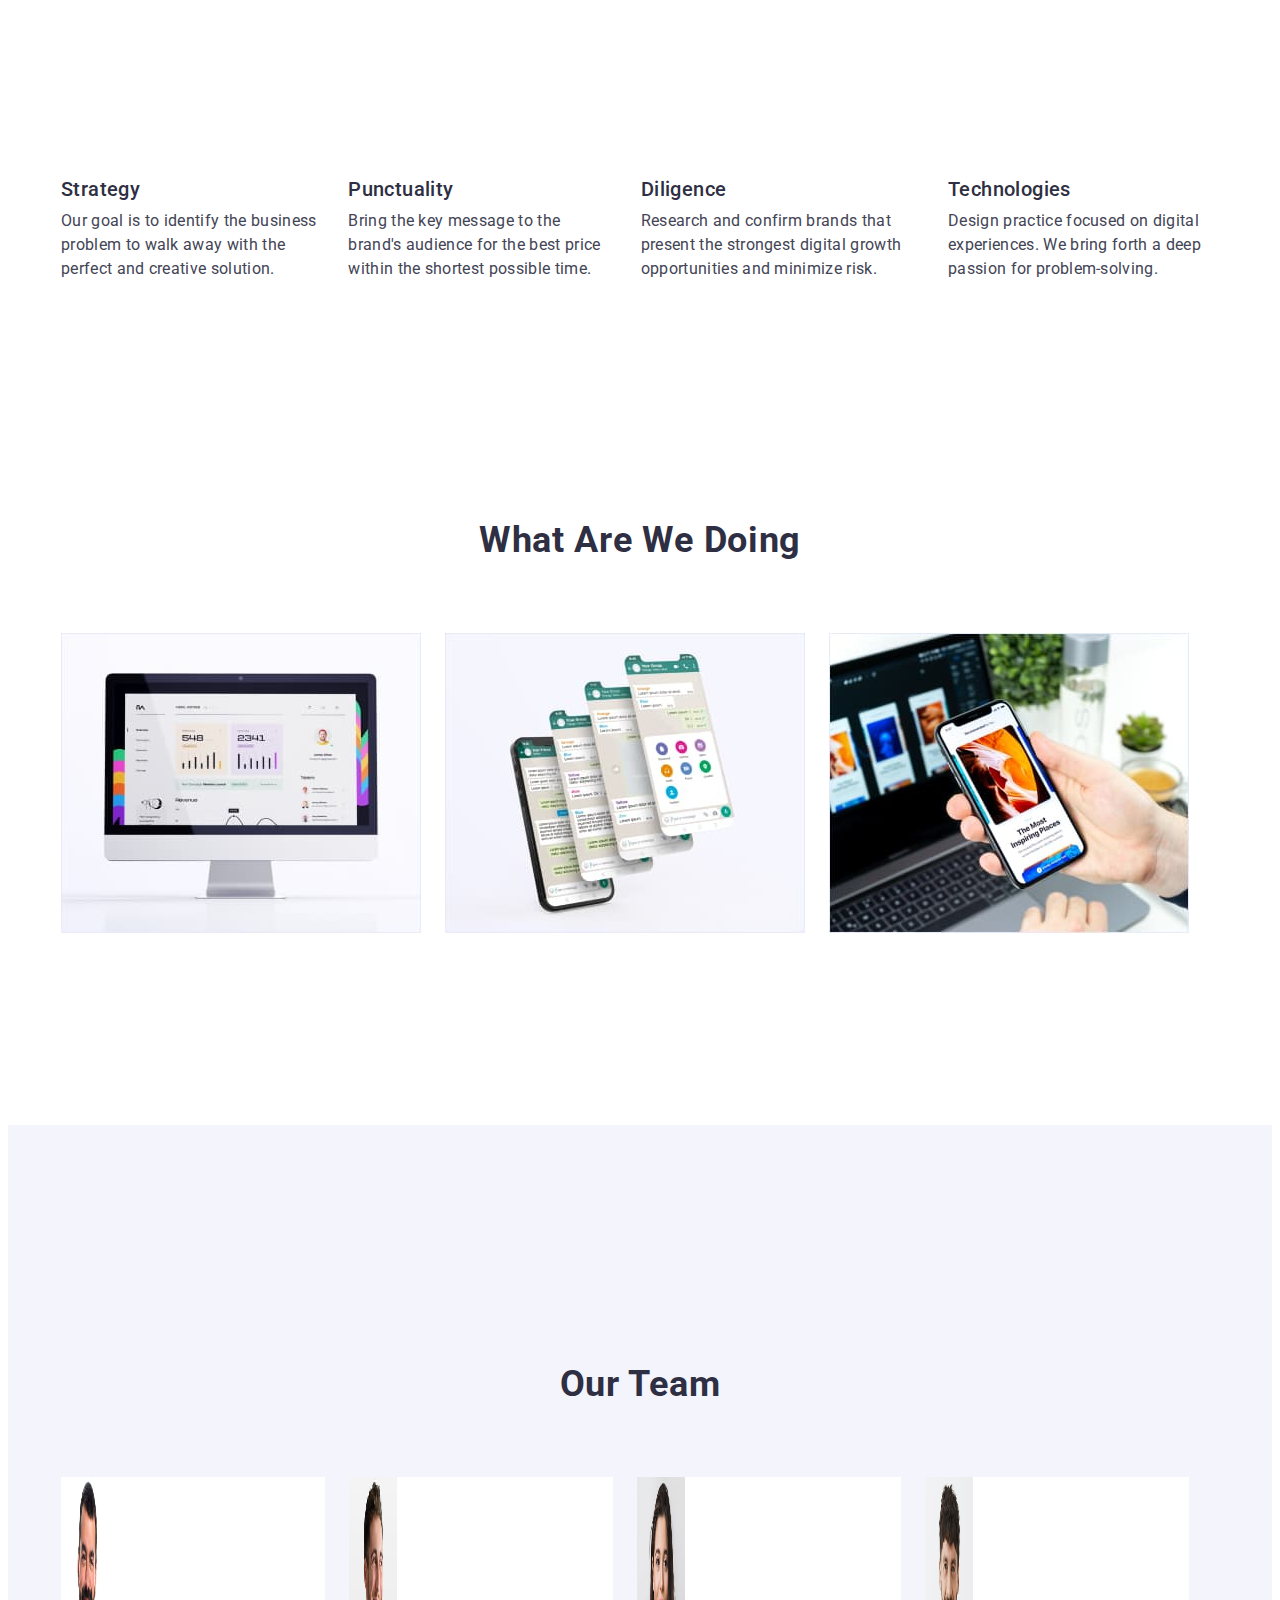
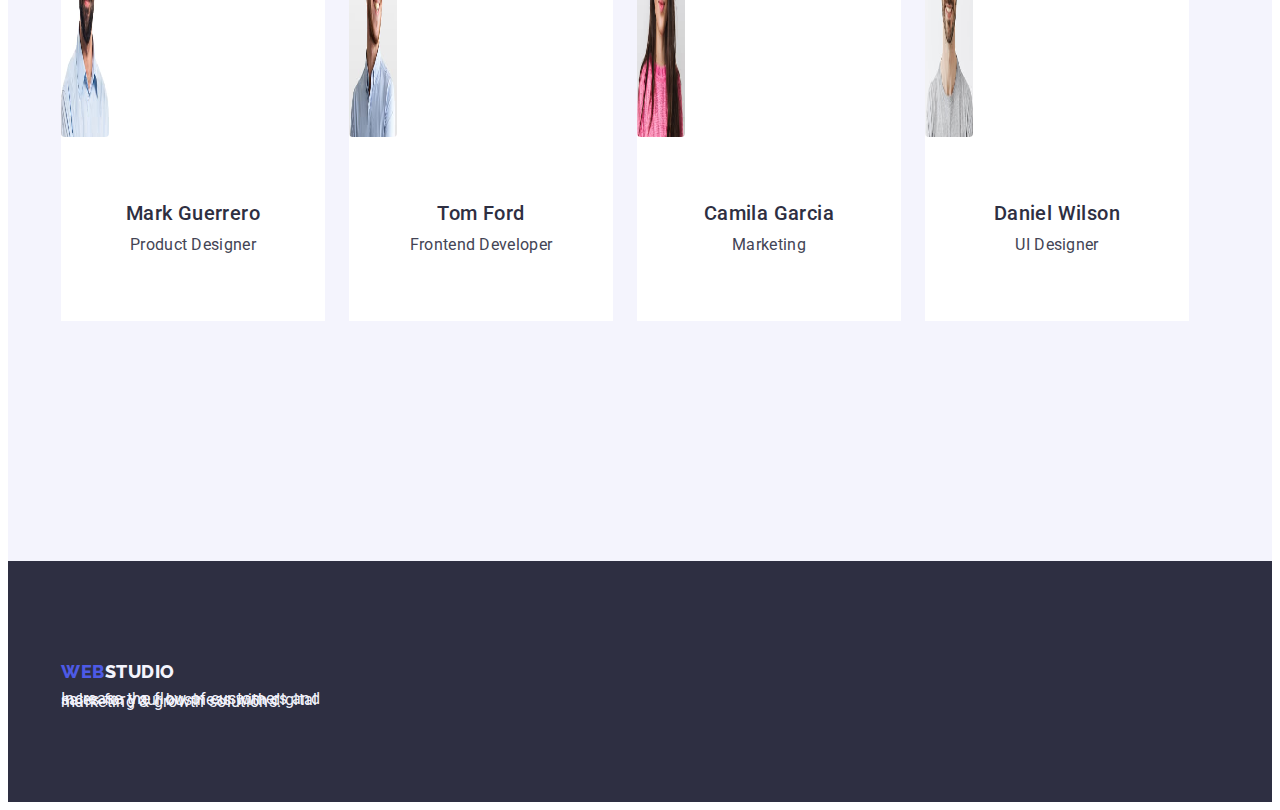
==== commit cd983859: "finish" ====
--- a/index.html
+++ b/index.html
@@ -71,40 +71,32 @@
           <h2 class="hidden-section visually-hidden" hidden>section2</h2>
           <ul class="intermedia-list list">
             <li class="intermedia-item">
-              <a class="intermedia-link" href="">
-                <h3 class="intermedia-name">Strategy</h3>
-                <p class="intermedia-text">
-                  Our goal is to identify the business problem to walk away with
-                  the perfect and creative solution.
-                </p>
-              </a>
-            </li>
-            <li class="intermedia-item">
-              <a class="intermedia-link" href="">
-                <h3 class="intermedia-name">Punctuality</h3>
-                <p class="intermedia-text">
-                  Bring the key message to the brand's audience for the best
-                  price within the shortest possible time.
-                </p>
-              </a>
-            </li>
-            <li class="intermedia-item">
-              <a class="intermedia-link" href="">
-                <h3 class="intermedia-name">Diligence</h3>
-                <p class="intermedia-text">
-                  Research and confirm brands that present the strongest digital
-                  growth opportunities and minimize risk.
-                </p>
-              </a>
-            </li>
-            <li class="intermedia-item">
-              <a class="intermedia-link" href="">
-                <h3 class="intermedia-name">Technologies</h3>
-                <p class="intermedia-text">
-                  Design practice focused on digital experiences. We bring forth
-                  a deep passion for problem-solving.
-                </p>
-              </a>
+              <h3 class="intermedia-name">Strategy</h3>
+              <p class="intermedia-text">
+                Our goal is to identify the business problem to walk away with
+                the perfect and creative solution.
+              </p>
+            </li>
+            <li class="intermedia-item">
+              <h3 class="intermedia-name">Punctuality</h3>
+              <p class="intermedia-text">
+                Bring the key message to the brand's audience for the best price
+                within the shortest possible time.
+              </p>
+            </li>
+            <li class="intermedia-item">
+              <h3 class="intermedia-name">Diligence</h3>
+              <p class="intermedia-text">
+                Research and confirm brands that present the strongest digital
+                growth opportunities and minimize risk.
+              </p>
+            </li>
+            <li class="intermedia-item">
+              <h3 class="intermedia-name">Technologies</h3>
+              <p class="intermedia-text">
+                Design practice focused on digital experiences. We bring forth a
+                deep passion for problem-solving.
+              </p>
             </li>
           </ul>
         </div>
@@ -115,7 +107,7 @@
           <ul class="hover-list list">
             <li class="hover">
               <img
-                class="team-img"
+                class="hover-img"
                 src="./images/section-2-img-1.jpg"
                 alt="media"
                 width="360"
@@ -124,7 +116,7 @@
             </li>
             <li class="hover">
               <img
-                class="team-img"
+                class="hover-img"
                 src="./images/section-2-img-2.jpg"
                 alt="media"
                 width="360"
@@ -133,7 +125,7 @@
             </li>
             <li class="hover">
               <img
-                class="team-img"
+                class="hover-img"
                 src="./images/section-2-img-3.jpg"
                 alt="media"
                 width="360"
@@ -148,64 +140,56 @@
           <h2 class="team">Our Team</h2>
           <ul class="team-list list">
             <li class="team-item">
-              <a class="team-link" href="">
-                <img
-                  class="team-img"
-                  src="./images/team-1.jpg"
-                  alt="team"
-                  width="264"
-                  height="260"
-                />
-                <div class="team-text-container">
-                  <h3 class="team-name">Mark Guerrero</h3>
-                  <p class="team-text">Product Designer</p>
-                </div>
-              </a>
-            </li>
-            <li class="team-item">
-              <a class="team-link" href="">
-                <img
-                  class="team-img"
-                  src="./images/team-2.jpg"
-                  alt="team"
-                  width="264"
-                  height="260"
-                />
-                <div class="team-text-container">
-                  <h3 class="team-name">Tom Ford</h3>
-                  <p class="team-text">Frontend Developer</p>
-                </div>
-              </a>
-            </li>
-            <li class="team-item">
-              <a class="team-link" href="">
-                <img
-                  class="team-img"
-                  src="./images/team-3.jpg"
-                  alt="team"
-                  width="264"
-                  height="260"
-                />
-                <div class="team-text-container">
-                  <h3 class="team-name">Camila Garcia</h3>
-                  <p class="team-text">Marketing</p>
-                </div>
-              </a>
-            </li>
-            <li class="team-item">
-              <a class="team-link" href="">
-                <img
-                  class="team-img"
-                  src="./images/team-4.jpg"
-                  alt="team"
-                  width="264"
-                  height="260"
-                />
-                <div class="team-text-container">
-                  <h3 class="team-name">Daniel Wilson</h3>
-                  <p class="team-text">UI Designer</p>
-                </div>
-              </a>
+              <img
+                class="team-img"
+                src="./images/team-1.jpg"
+                alt="team"
+                width="264"
+                height="260"
+              />
+              <div class="team-text-container">
+                <h3 class="team-name">Mark Guerrero</h3>
+                <p class="team-text">Product Designer</p>
+              </div>
+            </li>
+            <li class="team-item">
+              <img
+                class="team-img"
+                src="./images/team-2.jpg"
+                alt="team"
+                width="264"
+                height="260"
+              />
+              <div class="team-text-container">
+                <h3 class="team-name">Tom Ford</h3>
+                <p class="team-text">Frontend Developer</p>
+              </div>
+            </li>
+            <li class="team-item">
+              <img
+                class="team-img"
+                src="./images/team-3.jpg"
+                alt="team"
+                width="264"
+                height="260"
+              />
+              <div class="team-text-container">
+                <h3 class="team-name">Camila Garcia</h3>
+                <p class="team-text">Marketing</p>
+              </div>
+            </li>
+            <li class="team-item">
+              <img
+                class="team-img"
+                src="./images/team-4.jpg"
+                alt="team"
+                width="264"
+                height="260"
+              />
+              <div class="team-text-container">
+                <h3 class="team-name">Daniel Wilson</h3>
+                <p class="team-text">UI Designer</p>
+              </div>
             </li>
           </ul>
         </div>
--- a/css/styles.css
+++ b/css/styles.css
@@ -185,8 +185,17 @@
 
 /* INTERMEDIA */
 
-.intermedia-link {
-    width: calc((100%-72px)/4);
+.visually-hidden {
+    position: absolute;
+    width: 1px;
+    height: 1px;
+    margin: -1px;
+    border: 0;
+    padding: 0;
+    white-space: nowrap;
+    clip-path: inset(100%);
+    clip: rect(0 0 0 0);
+    overflow: hidden;
 }
 
 .section-intermedia {
@@ -207,6 +216,7 @@
     letter-spacing: 0.02em;
     margin-bottom: 8px;
     color: var(--title-color);
+    width: calc((100%-72px)/4); 
 }
 
 .intermedia-text {
@@ -217,6 +227,10 @@
 }
 
 /* HOVER */
+
+.hover-img {
+    display: block;
+}
 
 .section-hover {
     padding-bottom: 120px;
@@ -248,8 +262,7 @@
 /* TEAM */
 
 .team-link {
-    width: calc((100% - 72px)/4);
-    border-radius: 0px 0px 4px 4px;
+
 }
 
 .section-team {
@@ -259,6 +272,8 @@
 
 .team-img {
     display: block;
+    width: calc((100% - 72px)/4);
+    border-radius: 0px 0px 4px 4px;
 }
 
 .team-text-container {
@@ -433,6 +448,19 @@
 }
 
 /* FILTERS */
+
+.visually-hidden {
+    position: absolute;
+    width: 1px;
+    height: 1px;
+    margin: -1px;
+    border: 0;
+    padding: 0;
+    white-space: nowrap;
+    clip-path: inset(100%);
+    clip: rect(0 0 0 0);
+    overflow: hidden;
+}
 
 .filters {
     padding-top: 96px;
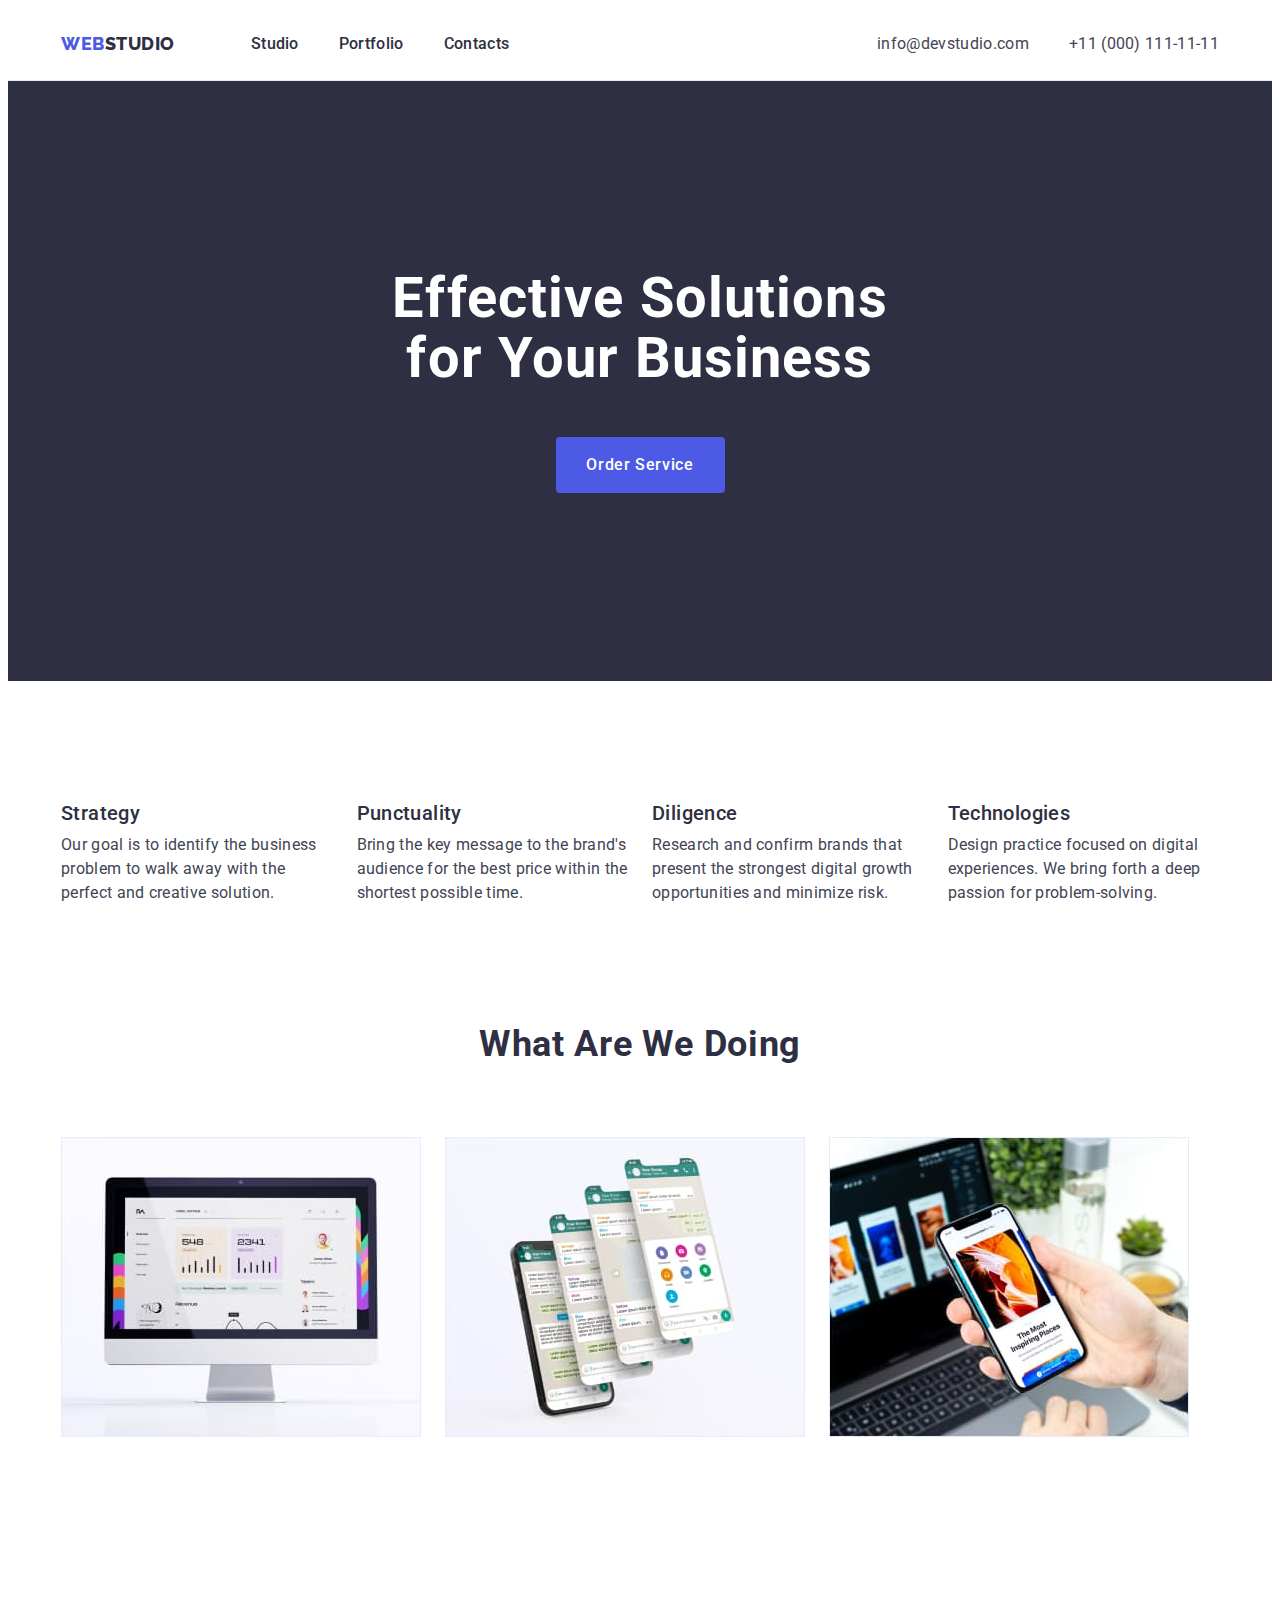
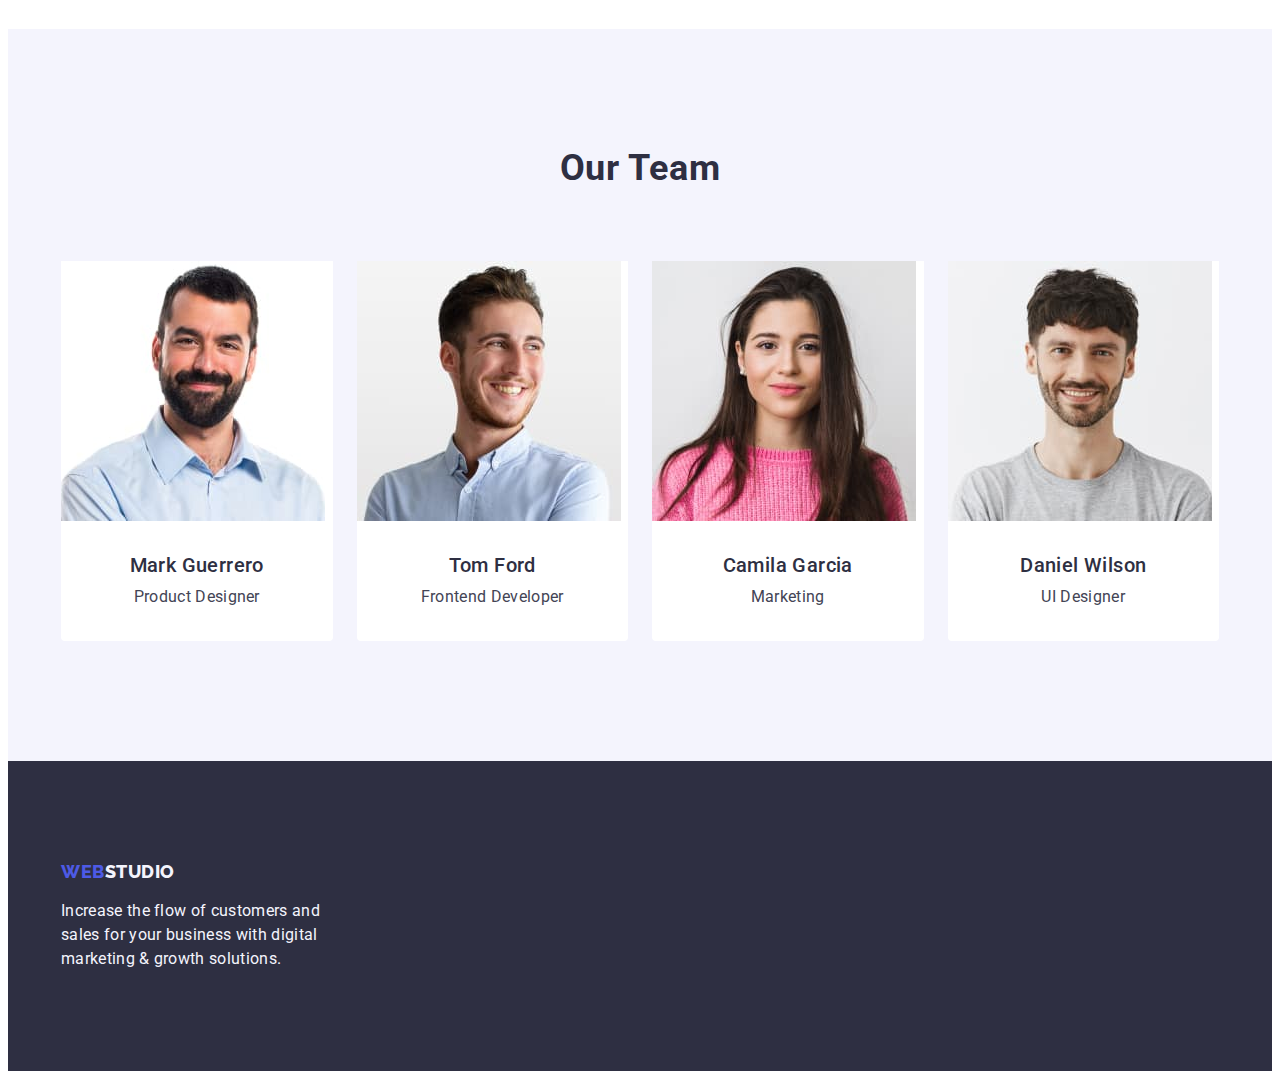
==== commit e3dae62e: "finish" ====
--- a/index.html
+++ b/index.html
@@ -59,7 +59,7 @@
     </header>
     <main>
       <section class="main-section-button">
-        <div class="container button-container">
+        <div class="container">
           <h1 class="section-button-text">
             Effective Solutions for Your Business
           </h1>
--- a/css/styles.css
+++ b/css/styles.css
@@ -134,15 +134,6 @@
     padding: 188px 0 188px;
 }
 
-.button-container {
-    padding-top: 188px;
-    padding-right: 472px;
-    padding-bottom: 292px;
-    padding-left: 472px;
-    height: 600px;
-    width: 1440px;
-}
-
 .main-section-button {
     background-color: var(--title-color);
 }
@@ -159,11 +150,12 @@
     color: var(--hero-color);
     cursor: pointer;
     background-color: var(--logo-color);
-    margin-bottom: 48px;
     border-radius: 4px;
     min-width: 169px;
     display: block;
     border: none;
+    margin-left: auto;
+    margin-right: auto;
 }
 
 .section-button:hover, 
@@ -179,8 +171,9 @@
     letter-spacing: 0.02em;
     color: var(--hero-color);
     max-width: 496px;
-    margin: 48px;
-    
+    margin-bottom: 48px;
+    margin-right: auto;
+    margin-left: auto;
 }
 
 /* INTERMEDIA */
@@ -204,9 +197,13 @@
 
 .intermedia-list {
     display: flex;
-    padding-top: 120px;
-    padding-bottom: 120px;
     gap: 24px;
+}
+
+.intermedia-item {
+    width: calc((100% - 72px) / 4);
+    margin: 0;
+    padding: 0;
 }
 
 .intermedia-name {
@@ -216,7 +213,6 @@
     letter-spacing: 0.02em;
     margin-bottom: 8px;
     color: var(--title-color);
-    width: calc((100%-72px)/4); 
 }
 
 .intermedia-text {
@@ -261,9 +257,6 @@
 
 /* TEAM */
 
-.team-link {
-
-}
 
 .section-team {
     background-color: var(--footer-text-color);
@@ -272,8 +265,6 @@
 
 .team-img {
     display: block;
-    width: calc((100% - 72px)/4);
-    border-radius: 0px 0px 4px 4px;
 }
 
 .team-text-container {
@@ -282,13 +273,13 @@
 
 .team-item {
     background-color: var(--hero-color);
+    border-radius: 0px 0px 4px 4px;
+    width: calc((100% - 72px) / 4);
 } 
 
 .team-list {
     display: flex;
-    margin-top: 72px;
     gap: 24px;
-    padding-bottom: 120px;
 }
 
 .team {
@@ -299,7 +290,6 @@
     text-transform: capitalize;
     color: var(--title-color); 
     text-align: center;
-    padding-top: 120px;
     margin-bottom: 72px;
 }
 
@@ -311,7 +301,6 @@
     letter-spacing: 0.02em;
     color: var(--title-color);
     text-align: center;
-    margin-top: 32px;
     margin-bottom: 8px;
 }
 
@@ -320,7 +309,6 @@
     line-height: 1.5;
     letter-spacing: 0.02em;
     text-align: center;
-    margin-bottom: 32px;
     color: var(--iten-color)  
 }
 
@@ -342,7 +330,7 @@
     text-transform: uppercase;
     color: var(--logo-color);
     display: inline-block;
-    margin-bottom: 16px;
+    margin-bottom: 17.5px;
 }
 
 .footer-logo-studio {
@@ -358,7 +346,7 @@
 
 .footer-text {
     font-size: 16px;
-    line-height: 1.5px;
+    line-height: 1.5;
     letter-spacing: 0.02em;
     color: var(--footer-text-color);
     max-width: 264px; 
@@ -374,6 +362,8 @@
 
 .prt-header-container {
     display: flex;
+    align-items: center;
+    height: 72px;
 }
 
 .logo {
@@ -547,6 +537,7 @@
 
 .portfolio-footer {
     background-color: var(--title-color);
+    padding: 100px 0;
 }
 
 .portfolio-logo {
@@ -564,13 +555,15 @@
     color: var(--footer-text-color);
 }
 
-.portfolio-footer-tex {
-    font-size: 16px;
-    line-height: 1.5;
-    letter-spacing: 0.02em;
-    color: var(--footer-text-color)
-}
-
-
-
-
+.portfolio-footer-text {
+    font-size: 16px;
+    line-height: 1.5;
+    letter-spacing: 0.02em;
+    color: var(--footer-text-color);
+    max-width: 264px;
+    margin-top: 17.5px;
+}
+
+
+
+
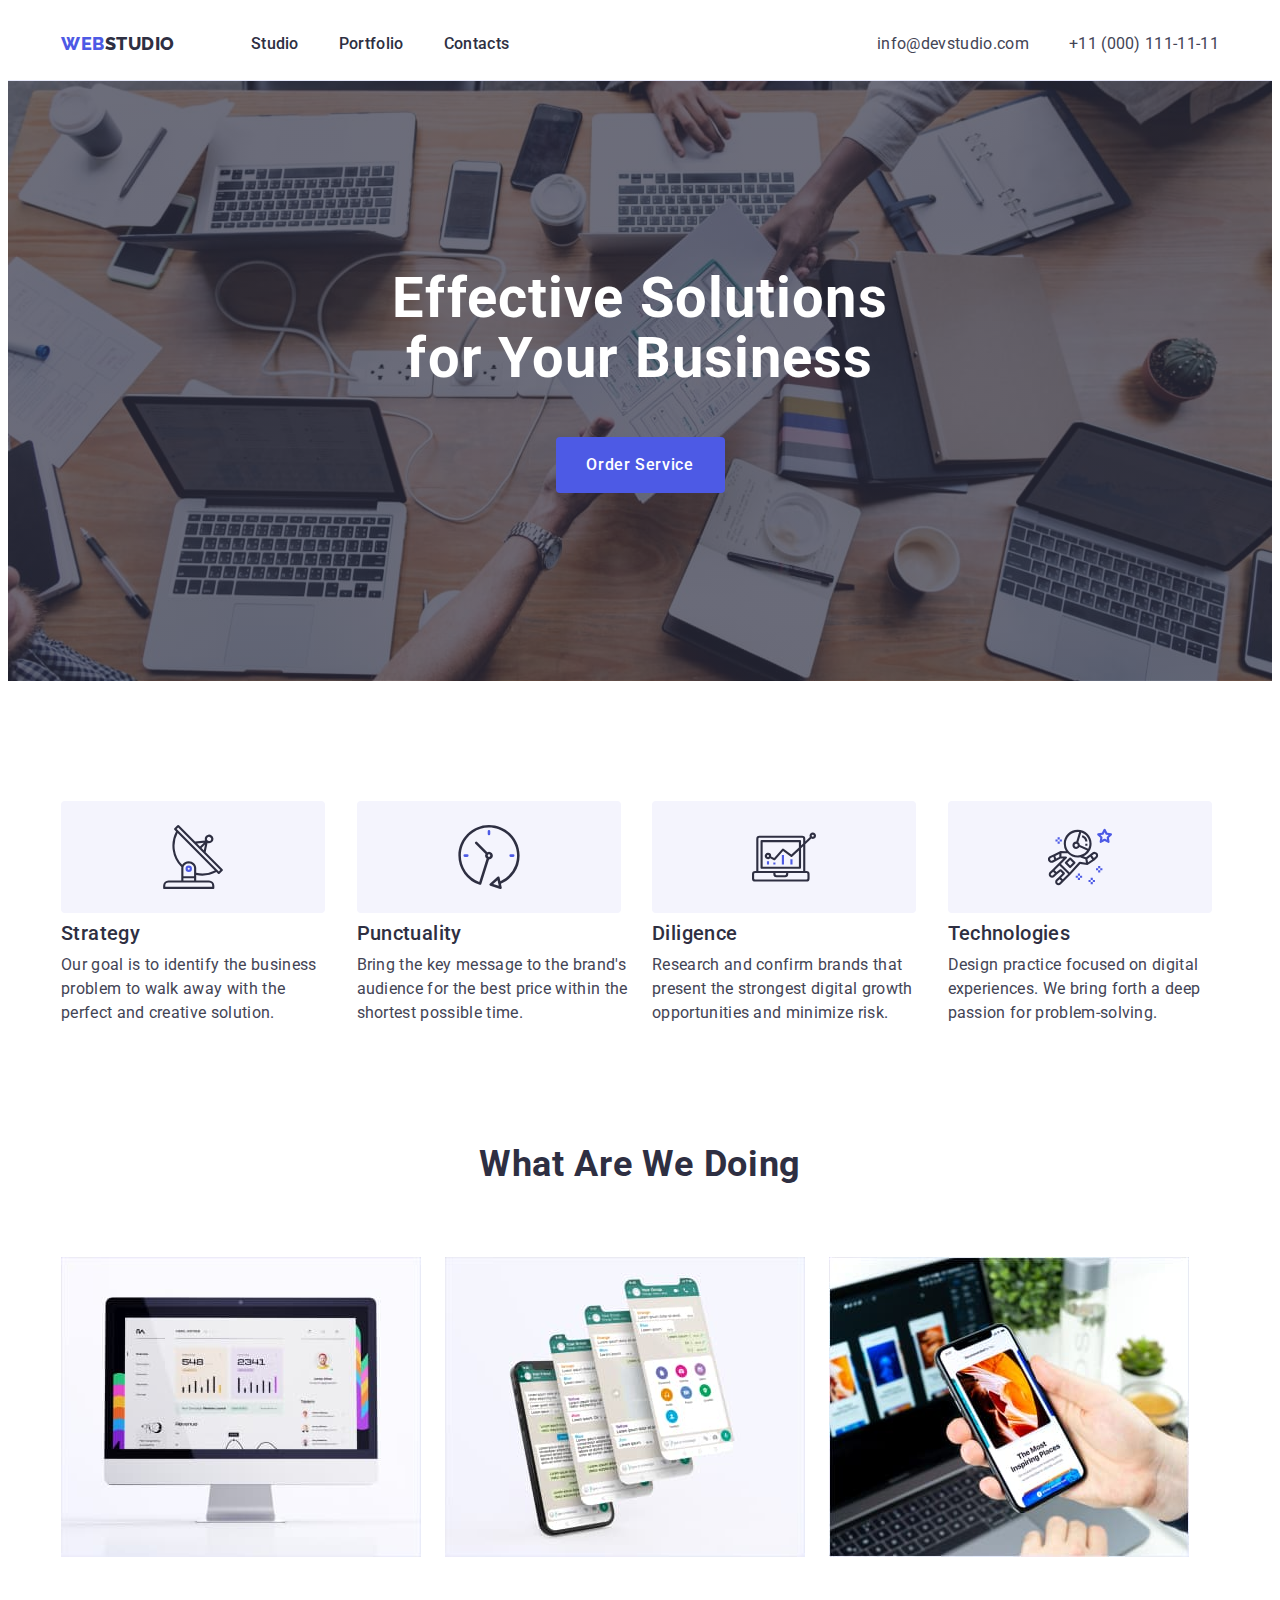
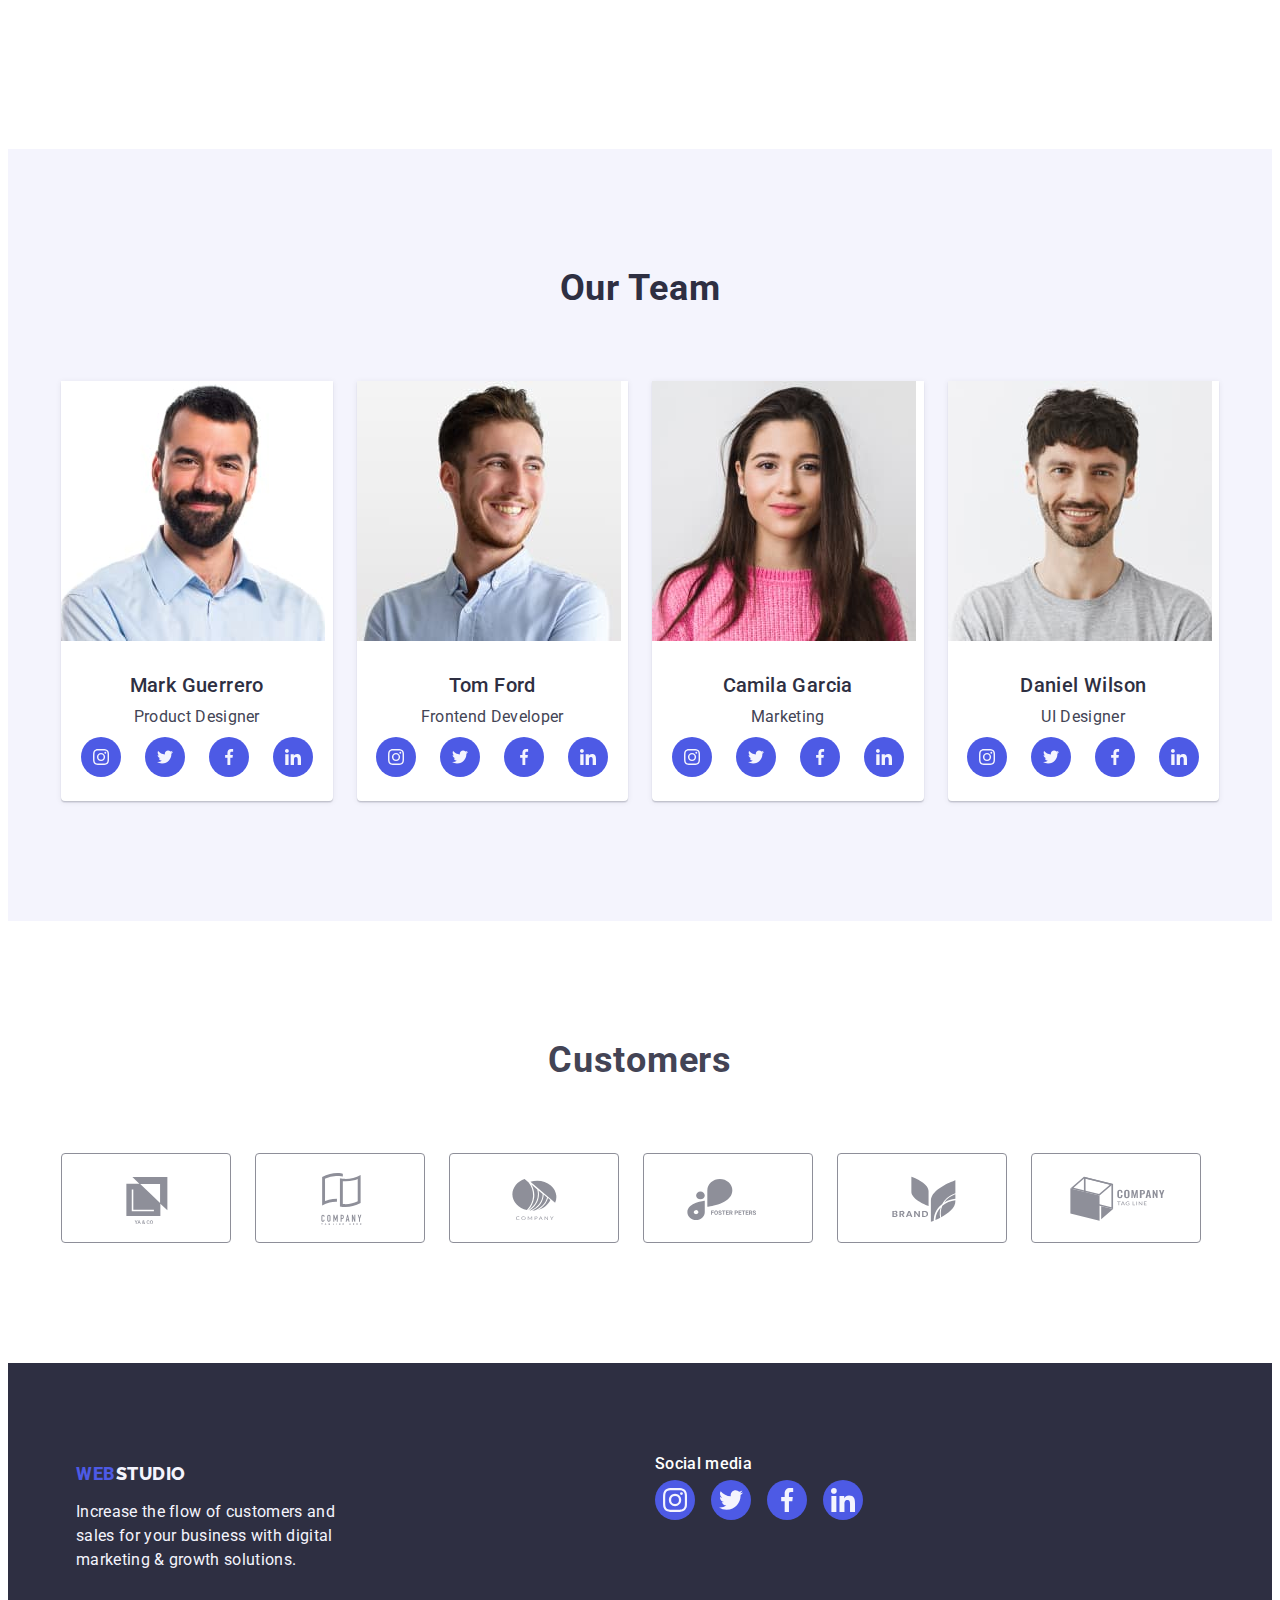
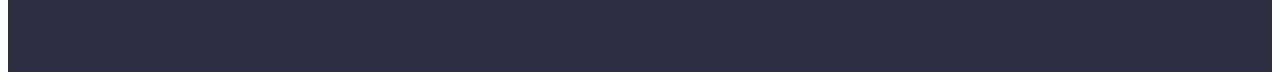
==== commit 273cf42f: "finish" ====
--- a/index.html
+++ b/index.html
@@ -71,6 +71,16 @@
           <h2 class="hidden-section visually-hidden" hidden>section2</h2>
           <ul class="intermedia-list list">
             <li class="intermedia-item">
+              <a
+                class="intermedia-svg"
+                href=""
+                target="_blank"
+                rel="noopener no-referrer"
+              >
+                <svg class="intermedia-soc-icon" width="64" height="64">
+                  <use href="./images/icons.svg.svg#icon-antenna"></use>
+                </svg>
+              </a>
               <h3 class="intermedia-name">Strategy</h3>
               <p class="intermedia-text">
                 Our goal is to identify the business problem to walk away with
@@ -78,6 +88,16 @@
               </p>
             </li>
             <li class="intermedia-item">
+              <a
+                class="intermedia-svg"
+                href=""
+                target="_blank"
+                rel="noopener no-referrer"
+              >
+                <svg class="intermedia-soc-icon" width="64" height="64">
+                  <use href="./images/icons.svg.svg#icon-clock"></use>
+                </svg>
+              </a>
               <h3 class="intermedia-name">Punctuality</h3>
               <p class="intermedia-text">
                 Bring the key message to the brand's audience for the best price
@@ -85,6 +105,16 @@
               </p>
             </li>
             <li class="intermedia-item">
+              <a
+                class="intermedia-svg"
+                href=""
+                target="_blank"
+                rel="noopener no-referrer"
+              >
+                <svg class="intermedia-soc-icon" width="64" height="64">
+                  <use href="./images/icons.svg.svg#icon-diagram"></use>
+                </svg>
+              </a>
               <h3 class="intermedia-name">Diligence</h3>
               <p class="intermedia-text">
                 Research and confirm brands that present the strongest digital
@@ -92,6 +122,16 @@
               </p>
             </li>
             <li class="intermedia-item">
+              <a
+                class="intermedia-svg"
+                href=""
+                target="_blank"
+                rel="noopener no-referrer"
+              >
+                <svg class="intermedia-soc-icon" width="64" height="64">
+                  <use href="./images/icons.svg.svg#icon-astronaut"></use>
+                </svg>
+              </a>
               <h3 class="intermedia-name">Technologies</h3>
               <p class="intermedia-text">
                 Design practice focused on digital experiences. We bring forth a
@@ -150,6 +190,56 @@
               <div class="team-text-container">
                 <h3 class="team-name">Mark Guerrero</h3>
                 <p class="team-text">Product Designer</p>
+                <ul class="team-list-soc list">
+                  <li class="team-item-soc">
+                    <a
+                      class="team-link-soc"
+                      href=""
+                      target="_blank"
+                      rel="noopener no-referrer"
+                    >
+                      <svg class="team-soc-icon" width="16" height="16">
+                        <use href="./images/icons.svg.svg#icon-instagram"></use>
+                      </svg>
+                    </a>
+                  </li>
+                  <li class="team-item-soc">
+                    <a
+                      class="team-link-soc"
+                      href=""
+                      target="_blank"
+                      rel="noopener no-referrer"
+                    >
+                      <svg class="team-soc-icon" width="16" height="16">
+                        <use href="./images/icons.svg.svg#icon-twitter"></use>
+                      </svg>
+                    </a>
+                  </li>
+                  <li class="team-item-soc">
+                    <a
+                      class="team-link-soc"
+                      href=""
+                      target="_blank"
+                      rel="noopener no-referrer"
+                    >
+                      <svg class="team-soc-icon" width="16" height="16">
+                        <use href="./images/icons.svg.svg#icon-facebook"></use>
+                      </svg>
+                    </a>
+                  </li>
+                  <li class="team-item-soc">
+                    <a
+                      class="team-link-soc"
+                      href=""
+                      target="_blank"
+                      rel="noopener no-referrer"
+                    >
+                      <svg class="team-soc-icon" width="16" height="16">
+                        <use href="./images/icons.svg.svg#icon-linkedin"></use>
+                      </svg>
+                    </a>
+                  </li>
+                </ul>
               </div>
             </li>
             <li class="team-item">
@@ -163,6 +253,56 @@
               <div class="team-text-container">
                 <h3 class="team-name">Tom Ford</h3>
                 <p class="team-text">Frontend Developer</p>
+                <ul class="team-list-soc list">
+                  <li class="team-item-soc">
+                    <a
+                      class="team-link-soc"
+                      href=""
+                      target="_blank"
+                      rel="noopener no-referrer"
+                    >
+                      <svg class="team-soc-icon" width="16" height="16">
+                        <use href="./images/icons.svg.svg#icon-instagram"></use>
+                      </svg>
+                    </a>
+                  </li>
+                  <li class="team-item-soc">
+                    <a
+                      class="team-link-soc"
+                      href=""
+                      target="_blank"
+                      rel="noopener no-referrer"
+                    >
+                      <svg class="team-soc-icon" width="16" height="16">
+                        <use href="./images/icons.svg.svg#icon-twitter"></use>
+                      </svg>
+                    </a>
+                  </li>
+                  <li class="team-item-soc">
+                    <a
+                      class="team-link-soc"
+                      href=""
+                      target="_blank"
+                      rel="noopener no-referrer"
+                    >
+                      <svg class="team-soc-icon" width="16" height="16">
+                        <use href="./images/icons.svg.svg#icon-facebook"></use>
+                      </svg>
+                    </a>
+                  </li>
+                  <li class="team-item-soc">
+                    <a
+                      class="team-link-soc"
+                      href=""
+                      target="_blank"
+                      rel="noopener no-referrer"
+                    >
+                      <svg class="team-soc-icon" width="16" height="16">
+                        <use href="./images/icons.svg.svg#icon-linkedin"></use>
+                      </svg>
+                    </a>
+                  </li>
+                </ul>
               </div>
             </li>
             <li class="team-item">
@@ -176,6 +316,56 @@
               <div class="team-text-container">
                 <h3 class="team-name">Camila Garcia</h3>
                 <p class="team-text">Marketing</p>
+                <ul class="team-list-soc list">
+                  <li class="team-item-soc">
+                    <a
+                      class="team-link-soc"
+                      href=""
+                      target="_blank"
+                      rel="noopener no-referrer"
+                    >
+                      <svg class="team-soc-icon" width="16" height="16">
+                        <use href="./images/icons.svg.svg#icon-instagram"></use>
+                      </svg>
+                    </a>
+                  </li>
+                  <li class="team-item-soc">
+                    <a
+                      class="team-link-soc"
+                      href=""
+                      target="_blank"
+                      rel="noopener no-referrer"
+                    >
+                      <svg class="team-soc-icon" width="16" height="16">
+                        <use href="./images/icons.svg.svg#icon-twitter"></use>
+                      </svg>
+                    </a>
+                  </li>
+                  <li class="team-item-soc">
+                    <a
+                      class="team-link-soc"
+                      href=""
+                      target="_blank"
+                      rel="noopener no-referrer"
+                    >
+                      <svg class="team-soc-icon" width="16" height="16">
+                        <use href="./images/icons.svg.svg#icon-facebook"></use>
+                      </svg>
+                    </a>
+                  </li>
+                  <li class="team-item-soc">
+                    <a
+                      class="team-link-soc"
+                      href=""
+                      target="_blank"
+                      rel="noopener no-referrer"
+                    >
+                      <svg class="team-soc-icon" width="16" height="16">
+                        <use href="./images/icons.svg.svg#icon-linkedin"></use>
+                      </svg>
+                    </a>
+                  </li>
+                </ul>
               </div>
             </li>
             <li class="team-item">
@@ -189,21 +379,205 @@
               <div class="team-text-container">
                 <h3 class="team-name">Daniel Wilson</h3>
                 <p class="team-text">UI Designer</p>
+                <ul class="team-list-soc list">
+                  <li class="team-item-soc">
+                    <a
+                      class="team-link-soc"
+                      href=""
+                      target="_blank"
+                      rel="noopener no-referrer"
+                    >
+                      <svg class="team-soc-icon" width="16" height="16">
+                        <use href="./images/icons.svg.svg#icon-instagram"></use>
+                      </svg>
+                    </a>
+                  </li>
+                  <li class="team-item-soc">
+                    <a
+                      class="team-link-soc"
+                      href=""
+                      target="_blank"
+                      rel="noopener no-referrer"
+                    >
+                      <svg class="team-soc-icon" width="16" height="16">
+                        <use href="./images/icons.svg.svg#icon-twitter"></use>
+                      </svg>
+                    </a>
+                  </li>
+                  <li class="team-item-soc">
+                    <a
+                      class="team-link-soc"
+                      href=""
+                      target="_blank"
+                      rel="noopener no-referrer"
+                    >
+                      <svg class="team-soc-icon" width="16" height="16">
+                        <use href="./images/icons.svg.svg#icon-facebook"></use>
+                      </svg>
+                    </a>
+                  </li>
+                  <li class="team-item-soc">
+                    <a
+                      class="team-link-soc"
+                      href=""
+                      target="_blank"
+                      rel="noopener no-referrer"
+                    >
+                      <svg class="team-soc-icon" width="16" height="16">
+                        <use href="./images/icons.svg.svg#icon-linkedin"></use>
+                      </svg>
+                    </a>
+                  </li>
+                </ul>
               </div>
+            </li>
+          </ul>
+        </div>
+      </section>
+      <section class="section-customers">
+        <div class="container container-cusromers">
+          <h2 class="customers">Customers</h2>
+          <ul class="customers-list list">
+            <li class="customers-item">
+              <a
+                class="customers-link link"
+                href=""
+                target="_blank"
+                rel="noopener no-referrer"
+              >
+                <svg class="customers-soc-icon" width="104" height="56">
+                  <use href="./images/icons.svg.svg#icon-Logo"></use>
+                </svg>
+              </a>
+            </li>
+            <li class="customers-item">
+              <a
+                class="customers-link link"
+                href=""
+                target="_blank"
+                rel="noopener no-referrer"
+              >
+                <svg class="customers-soc-icon" width="104" height="56">
+                  <use href="./images/icons.svg.svg#icon-Logo2"></use>
+                </svg>
+              </a>
+            </li>
+            <li class="customers-item">
+              <a
+                class="customers-link link"
+                href=""
+                target="_blank"
+                rel="noopener no-referrer"
+              >
+                <svg class="customers-soc-icon" width="104" height="56">
+                  <use href="./images/icons.svg.svg#icon-Logo3"></use>
+                </svg>
+              </a>
+            </li>
+            <li class="customers-item">
+              <a
+                class="customers-link link"
+                href=""
+                target="_blank"
+                rel="noopener no-referrer"
+              >
+                <svg class="customers-soc-icon" width="104" height="56">
+                  <use href="./images/icons.svg.svg#icon-Logo4"></use>
+                </svg>
+              </a>
+            </li>
+            <li class="customers-item">
+              <a
+                class="customers-link link"
+                href=""
+                target="_blank"
+                rel="noopener no-referrer"
+              >
+                <svg class="customers-soc-icon" width="104" height="56">
+                  <use href="./images/icons.svg.svg#icon-Logo5"></use>
+                </svg>
+              </a>
+            </li>
+            <li class="customers-item">
+              <a
+                class="customers-link link"
+                href=""
+                target="_blank"
+                rel="noopener no-referrer"
+              >
+                <svg class="customers-soc-icon" width="104" height="56">
+                  <use href="./images/icons.svg.svg#icon-Logo6"></use>
+                </svg>
+              </a>
             </li>
           </ul>
         </div>
       </section>
     </main>
     <footer class="index-footer">
-      <div class="container index-container">
-        <a class="footer-logo link" href="./index.html"
-          >Web<span class="footer-logo-studio">Studio</span></a
-        >
-        <p class="footer-text">
-          Increase the flow of customers and sales for your business with
-          digital marketing & growth solutions.
-        </p>
+      <div class="container footer-container">
+        <div class="container index-container">
+          <a class="footer-logo link" href="./index.html"
+            >Web<span class="footer-logo-studio">Studio</span></a
+          >
+          <p class="footer-text">
+            Increase the flow of customers and sales for your business with
+            digital marketing & growth solutions.
+          </p>
+        </div>
+        <div class="container social-media-container">
+          <p class="social-media">Social media</p>
+          <ul class="social-media-list list">
+            <li class="social-media-item">
+              <a
+                class="social-media-link"
+                href=""
+                target="_blank"
+                rel="noopener no-referrer"
+              >
+                <svg class="soc-media-icon" widht="24" height="24">
+                  <use href="./images/icons.svg.svg#icon-instagram"></use>
+                </svg>
+              </a>
+            </li>
+            <li class="social-media-item">
+              <a
+                class="social-media-link"
+                href=""
+                target="_blank"
+                rel="noopener no-referrer"
+              >
+                <svg class="soc-media-icon" widht="24" height="24">
+                  <use href="./images/icons.svg.svg#icon-twitter"></use>
+                </svg>
+              </a>
+            </li>
+            <li class="social-media-item">
+              <a
+                class="social-media-link"
+                href=""
+                target="_blank"
+                rel="noopener no-referrer"
+              >
+                <svg class="soc-media-icon" widht="24" height="24">
+                  <use href="./images/icons.svg.svg#icon-facebook"></use>
+                </svg>
+              </a>
+            </li>
+            <li class="social-media-item">
+              <a
+                class="social-media-link"
+                href=""
+                target="_blank"
+                rel="noopener no-referrer"
+              >
+                <svg class="soc-media-icon" widht="24" height="24">
+                  <use href="./images/icons.svg.svg#icon-linkedin"></use>
+                </svg>
+              </a>
+            </li>
+          </ul>
+        </div>
       </div>
     </footer>
   </body>
--- a/css/styles.css
+++ b/css/styles.css
@@ -132,6 +132,10 @@
 
 .main-section-button {
     padding: 188px 0 188px;
+    background-image: linear-gradient(rgba(46, 47, 66, 0.7), rgba(46, 47, 66, 0.7)),  url(../images/people-office\ 1.jpg);
+    background-repeat: no-repeat;
+    background-position: center;
+    background-size: cover;
 }
 
 .main-section-button {
@@ -206,6 +210,17 @@
     padding: 0;
 }
 
+.intermedia-svg {
+    width: 264px;
+    height: 112px;
+    display: flex;
+    justify-content: center;
+    align-items: center;
+    background: #F4F4FD;
+    border-radius: 4px;
+    margin-bottom: 8px;
+}
+
 .intermedia-name {
     font-weight: 500;
     font-size: 20px;
@@ -275,11 +290,13 @@
     background-color: var(--hero-color);
     border-radius: 0px 0px 4px 4px;
     width: calc((100% - 72px) / 4);
+    box-shadow: 0px 1px 6px rgba(46, 47, 66, 0.08), 0px 1px 1px rgba(46, 47, 66, 0.16), 0px 2px 1px rgba(46, 47, 66, 0.08);
 } 
 
 .team-list {
     display: flex;
     gap: 24px;
+    
 }
 
 .team {
@@ -312,6 +329,86 @@
     color: var(--iten-color)  
 }
 
+.team-list-soc {
+    display: flex;
+    justify-content: center;
+    gap: 24px;
+}
+
+.team-item-soc {
+    width: 40px;
+    height: 40px;
+}
+
+.team-link-soc {
+    background-color:  var(--logo-color);
+    border-radius: 50%;
+    width: 100%;
+    height: 100%;
+    display: flex;
+    align-items: center;
+    justify-content: center;
+    margin-top: 8px;
+}
+
+.team-link-soc:hover {
+    background-color: var(--about-color);
+}
+
+.team-soc-icon {
+    fill: #F4F4FD;
+}
+
+/* CUSTOMERS */
+
+.container-cusromers {
+    padding-top: 120px;
+    padding-bottom: 120px;
+} 
+
+.customers {
+    font-style: normal;
+    font-weight: 700;
+    font-size: 36px;
+    line-height: 1.11;
+    letter-spacing: 0.02em;
+    text-align: center;
+    text-transform: capitalize;
+}
+
+.customers-list {
+    display: flex;
+    align-items: center;
+    gap: 24px;
+}
+
+.customers-link {
+    border: 1px solid #8e8f99;
+    border-radius: 4px;
+    width: 168px;
+    height: 88px;
+    display: flex;
+    align-items: center;
+    justify-content: center;
+    color: #8e8f99;
+    margin-top: 72px;
+}
+
+.customers-link:hover,
+.customers-link:focus {
+    border-color: #404BBF;
+    color: var(--about-color);
+}
+
+.customers-soc-icon {
+    fill: #8E8F99;
+}
+
+.customers-soc-icon:hover,
+.customers-soc-icon:focus {
+    fill: #404BBF;
+}
+
 /* FOOTER */
 
 
@@ -321,8 +418,6 @@
 }
 
 .footer-logo {
-    font-family: 'Raleway', sans-serif;
-    font-style: normal;
     font-weight: 800;
     font-size: 18px;
     line-height: 1.17;
@@ -330,7 +425,7 @@
     text-transform: uppercase;
     color: var(--logo-color);
     display: inline-block;
-    margin-bottom: 17.5px;
+    margin-bottom: 16px;
 }
 
 .footer-logo-studio {
@@ -350,6 +445,51 @@
     letter-spacing: 0.02em;
     color: var(--footer-text-color);
     max-width: 264px; 
+}
+
+/* SOCIAL-MEDIA */
+
+.footer-container {
+    display: flex;
+
+}
+
+.social-media {
+    font-weight: 500;
+    font-size: 16px;
+    line-height: 1.5px;
+    letter-spacing: 0.02em;
+    color: #FFFFFF;
+}
+
+.social-media-list {
+    display: flex;
+    align-items: center;
+    gap: 16px;
+    margin-top: 16px;
+}
+
+.social-media-item {
+    width: 40px;
+    height: 40px;
+}
+
+.social-media-link {
+    background-color: var(--logo-color);
+    border-radius: 50%;
+    width: 100%;
+    height: 100%;
+    display: flex;
+    align-items: center;
+    justify-content: center;
+}
+
+.social-media-link:hover {
+    background-color: #31D0AA;
+}
+
+.soc-media-icon {
+    fill: #F4F4FD;
 }
 
 /* PORTFOLIO */
@@ -505,6 +645,12 @@
     display: block;
 }
 
+.row-item:hover,
+.row-item:focus {
+    box-shadow: 0px 1px 6px rgba(46, 47, 66, 0.08), 0px 1px 1px rgba(46, 47, 66, 0.16), 0px 2px 1px rgba(46, 47, 66, 0.08);
+}
+
+
 .row-list {
     list-style: none;
     display: flex;
@@ -561,9 +707,9 @@
     letter-spacing: 0.02em;
     color: var(--footer-text-color);
     max-width: 264px;
-    margin-top: 17.5px;
-}
-
-
-
-
+    margin-top: 16px;
+}
+
+
+
+
